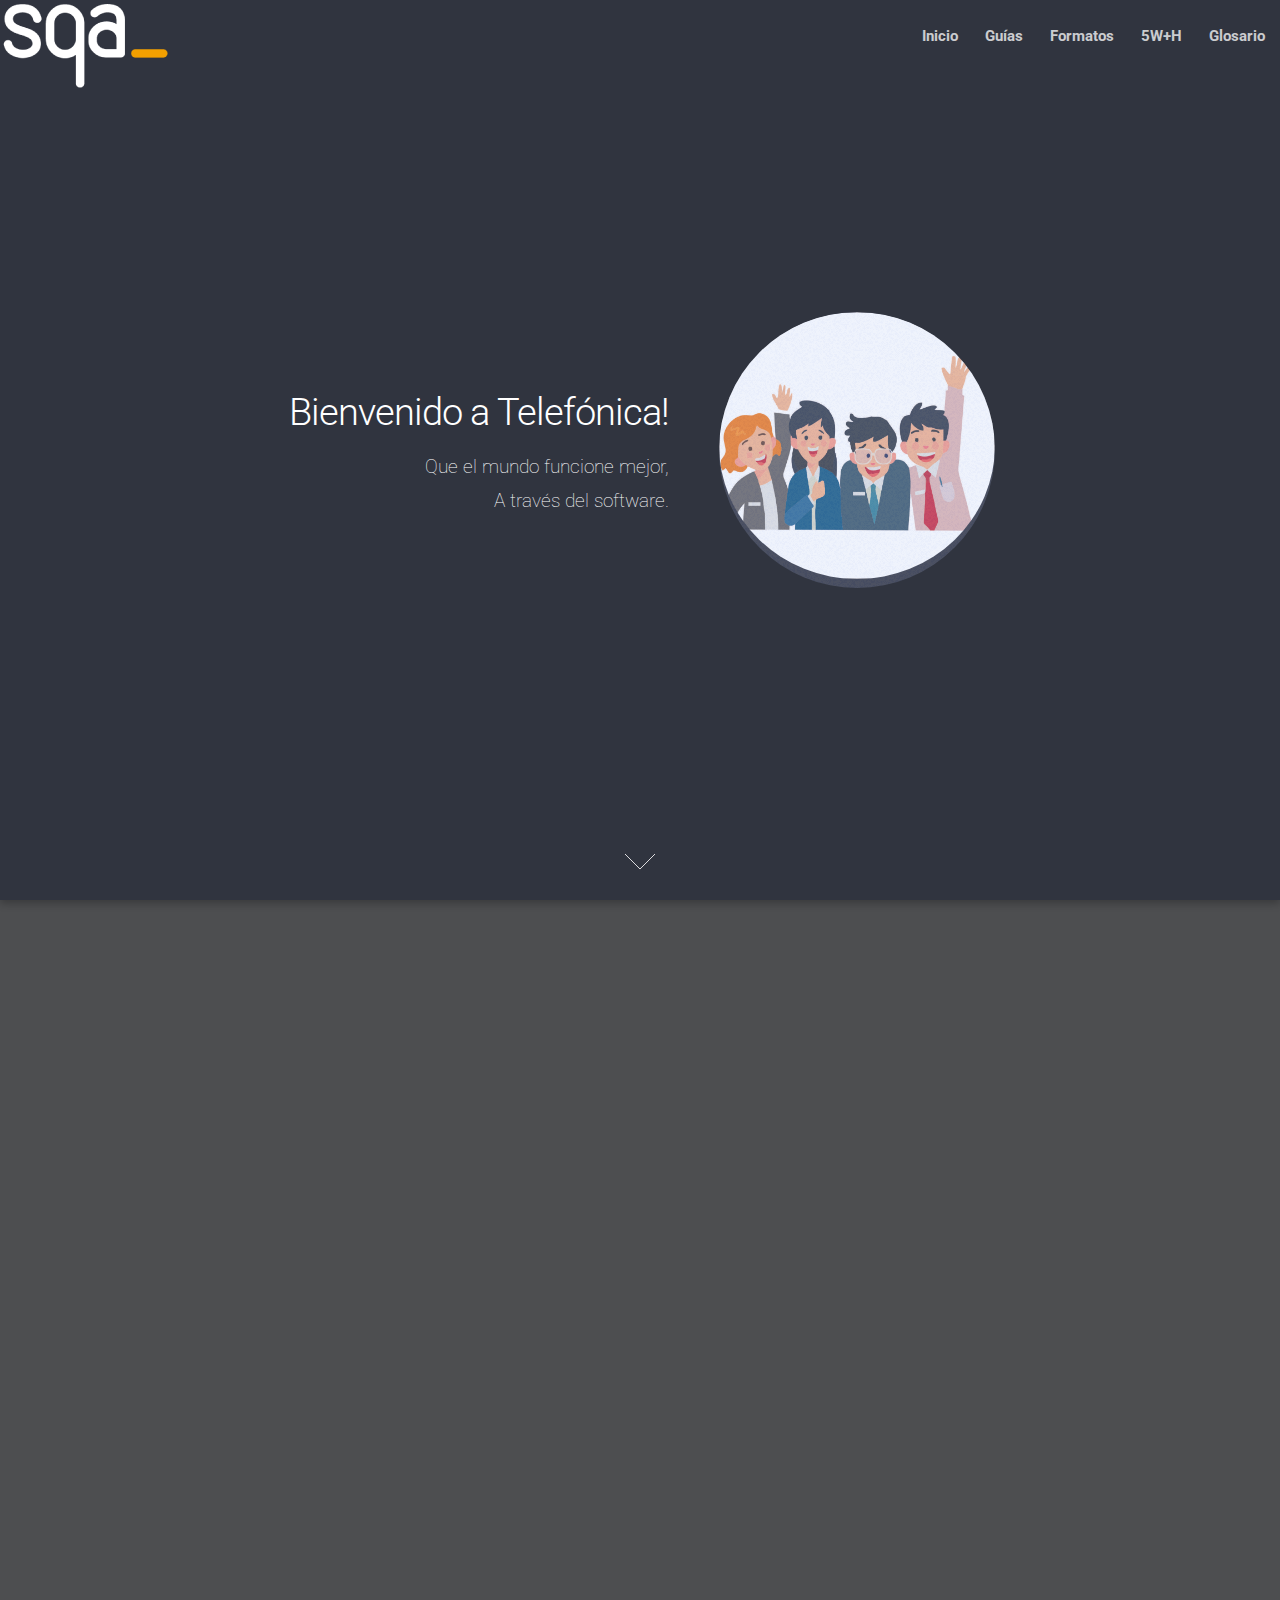
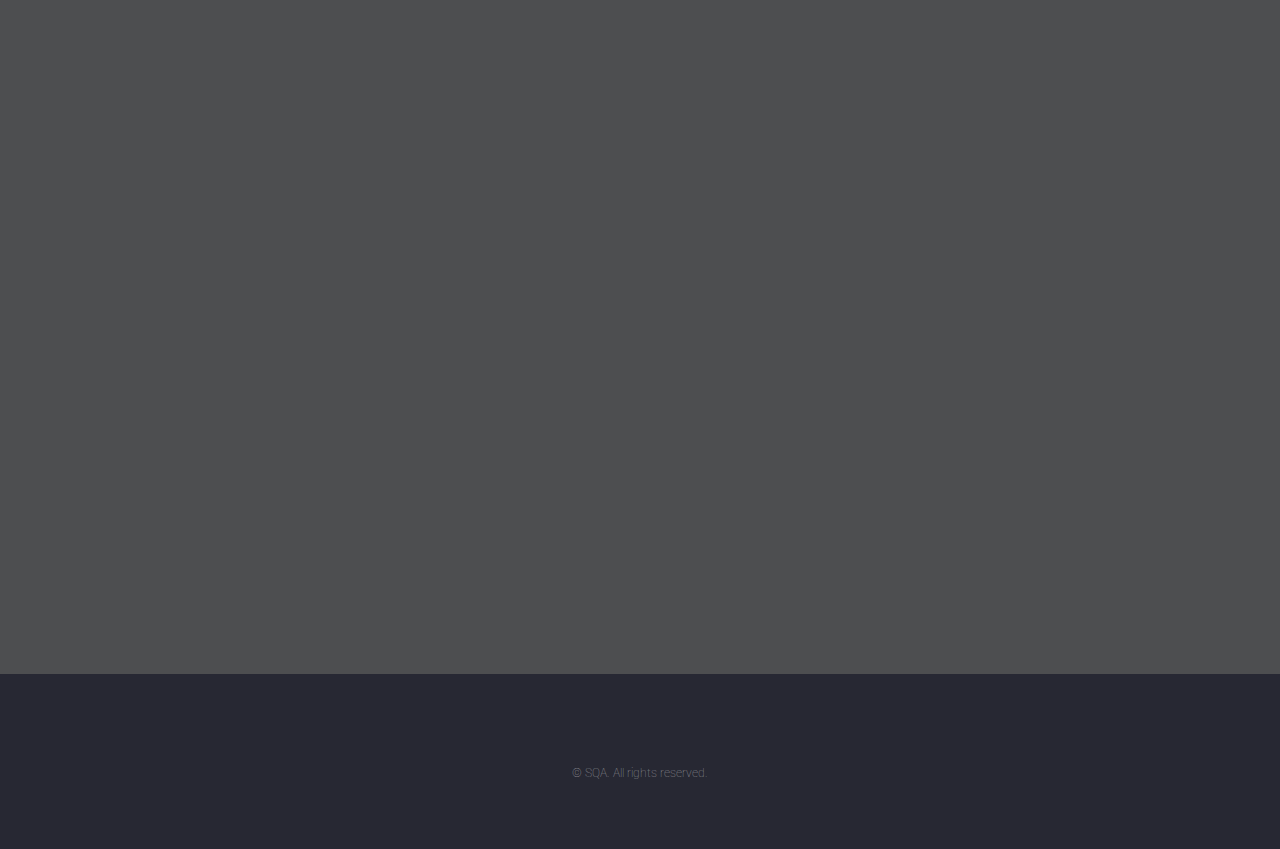
==== index.html @ 00fb49e5 "modulo repositorio y 5w terminados falta implementar la descarga" ====
<!DOCTYPE HTML>
<!--
	Landed by HTML5 UP
	html5up.net | @ajlkn
	Free for personal and commercial use under the CCA 3.0 license (html5up.net/license)
-->
<html>
	<head>
		<title>Landed by HTML5 UP</title>
		<meta charset="utf-8" />
		<meta name="viewport" content="width=device-width, initial-scale=1, user-scalable=no" />
		<link rel="stylesheet" href="https://stackpath.bootstrapcdn.com/bootstrap/4.1.3/css/bootstrap.min.css" integrity="sha384-MCw98/SFnGE8fJT3GXwEOngsV7Zt27NXFoaoApmYm81iuXoPkFOJwJ8ERdknLPMO" crossorigin="anonymous">
		<link rel="stylesheet" href="assets/css/main.css" />
		<noscript><link rel="stylesheet" href="assets/css/noscript.css" /></noscript>
	</head>
	<body class="is-preload landing">
		<div id="page-wrapper">

			<!-- Header -->
				<header id="header">
					<img class="sqaLogo"  src="images/sqaLogo.png" href="index.html"> 
					<nav id="nav">
						<ul>
							<li><a href="index.html">Inicio</a></li>
							<li>
								<a href="#">Guías</a>
								<ul>
									<li><a href="CP.html">Casos de prueba</a></li>
									<li><a href="PAP.html">PAP</a></li>
									<li><a href="repositorio.html">Repositorio</a></li>
									<li><a href="QM-RQM.html">QM Y RQM</a></li>

								</ul>
							</li>
							<li><a href="formatos.html">Formatos</a></li>
							<li><a href="5w+h.php">5W+H</a></li>
							<li><a href="glosario.html">Glosario</a></li>
						</ul>
					</nav>
				</header>

			<!-- Banner -->
				<section id="banner">
					<div class="content">
						<header>
							<h2 class="Bnd font-weight-bold">Bienvenido a Telefónica!</h2>
							<p>Que el mundo funcione mejor,<br />
								A través del software. <br /> 
								
						</header>
						<span class="image"><img src="images/bienvenido.jpg" alt="" /></span>
					</div>
					<a href="#one" class="goto-next scrolly">Next</a>
				</section>


			<!-- Four -->
				<section id="one" class="wrapper style1 special fade-up">
					<div class="container">
						<header class="major">
							<h2 class="Nu-equ font-weight-bold">Nuestro equipo</h2>
							<p class="p-desc">A continuación conoceras las personas que te acompañaran en telefónica</p>
						</header>
						<div class="box alt">
							<div class="row gtr-uniform">
								<section class="col-12 col-6-medium col-12-xsmall">
									<span class="icon solid alt major fa-user-alt"></span>
									<h3>Anny Lisseth Durán Rojas</h3>
									<p>Lider Jefatura de Pruebas y Automatización.</p>
								</section>
								<section class="col-6 col-6-medium col-12-xsmall">
									<span class="icon solid alt major fa-user-alt"></span>
									<h3>Jose Javier Rodriguez Santos</h3>
									<p>Gerente de servicios SQA para Telefónica.</p>
								</section>
								<section class="col-4 col-6-medium col-12-xsmall">
									<span class="icon solid alt major fa-user-alt"></span>
									<h3>Adela del Pilar Moreno Avelino</h3>
									<p>Team Leader SQA.</p>
								</section>
								
								<section class="col-12 col-6-medium col-12-xsmall">
								<header class="major">
									<h2 class="Pro-cal font-weight-bold">Profesionales de Calidad</h2>
									
								</header>
								</section>
								
								<section class="col-4 col-6-medium col-12-xsmall">
									<span class="icon solid alt major fa-user-alt"></span>
									<h3>Diana Marcela castañeda</h3>
								</section>
								<section class="col-4 col-6-medium col-12-xsmall">
									<span class="icon solid alt major fa-user-alt"></span>
									<h3>Karen Alcira Cruz</h3>
								</section>
								<section class="col-4 col-6-medium col-12-xsmall">
									<span class="icon solid alt major fa-user-alt"></span>
									<h3>Linda Julieth Montoya</h3>
								</section>
								<section class="col-12 col-6-medium col-12-xsmall">
									<span class="icon solid alt major fa-user-alt"></span>
									<h3>Ray Viloria</h3>
								</section>
							</div>
						</div>
					</div>
					</section>
						<footer id="footer" class="major">
							<ul class="copyright">
								<li>&copy; SQA. All rights reserved.</li>
							</ul>
						</footer>
					
				
	</div>
        <!-- boostrap -->
		<script src="https://code.jquery.com/jquery-3.3.1.slim.min.js" integrity="sha384-q8i/X+965DzO0rT7abK41JStQIAqVgRVzpbzo5smXKp4YfRvH+8abtTE1Pi6jizo" crossorigin="anonymous"></script>
		<script src="https://cdnjs.cloudflare.com/ajax/libs/popper.js/1.14.3/umd/popper.min.js" integrity="sha384-ZMP7rVo3mIykV+2+9J3UJ46jBk0WLaUAdn689aCwoqbBJiSnjAK/l8WvCWPIPm49" crossorigin="anonymous"></script>
		<script src="https://stackpath.bootstrapcdn.com/bootstrap/4.1.3/js/bootstrap.min.js" integrity="sha384-ChfqqxuZUCnJSK3+MXmPNIyE6ZbWh2IMqE241rYiqJxyMiZ6OW/JmZQ5stwEULTy" crossorigin="anonymous"></script>
		<!-- Scripts -->
			<script src="assets/js/jquery.min.js"></script>
			<script src="assets/js/jquery.scrolly.min.js"></script>
			<script src="assets/js/jquery.dropotron.min.js"></script>
			<script src="assets/js/jquery.scrollex.min.js"></script>
			<script src="assets/js/browser.min.js"></script>
			<script src="assets/js/breakpoints.min.js"></script>
			<script src="assets/js/util.js"></script>
			<script src="assets/js/main.js"></script>

	</body>
</html>
---- assets/css/main.css ----
@import url("fontawesome-all.min.css");
@import url("https://fonts.googleapis.com/css?family=Roboto:100,300,100italic,300italic");

/*
	Landed by HTML5 UP
	html5up.net | @ajlkn
	Free for personal and commercial use under the CCA 3.0 license (html5up.net/license)
*/
	#R-C5 {
		width: 550PX;
		height: 380px;
		margin-left: 100px;
	}
	#R-C4 {
		width: 550PX;
		height: 350px;
		margin-left: 100px;
	}
	#R-C3 {
		width: 550PX;
		height: 300px;
		margin-left: 100px;
	}
	#R-C2 {
		width: 550PX;
		height: 350px;
		margin-left: 100px;
	}	
	#R-C1 {
		width: 550PX;
		height: 410px;
		margin-left: 100px;
	}

	#glo {
		line-height: 2em;
		margin: 40px 100px;
	}

	#cont4 {
		margin: 40px 100px;
		padding: 20px;
		width: 80%;
		height: 400px;
		margin-top: 350px;
		
	}

	#cont3 {
		margin: 40px 100px;
		padding: 20px;
		width: 80%;
		height: 400px;
		margin-top: 150px;
		
	}	
	#table {
		
		width: 80%;
		height: 350px;
		margin-left: 150px;
	
	}

	#img-cont2 {
		width: 550px;
		height: 350px;
		margin-left: 150px;
		margin-top: 10px;
	}

	#cont2 {
		margin: 40px 100px;
		padding: 20px;
		width: 50%;
		height: 400px;
		
	}

	#img-wh{
		width: 350px;
		height: 350px;
		margin-top: -400px;
		margin-left: 600px;
	}

	#cont1 {
		margin: 40px 100px;
		padding: 20px;
		width: 50%;
		height: 400px;
		margin-top: 150px;
	}
/*Logo*/

	.img-sqaLogo{
		position: relative;
		left: 100px;
	}



    .div-row {
		text-align: center;
	}


html, body, div, span, applet, object,
iframe, h1, h2, h3, h4, h5, h6, p, blockquote,
pre, a, abbr, acronym, address, big, cite,
code, del, dfn, em, img, ins, kbd, q, s, samp,
small, strike, strong, sub, sup, tt, var, b,
u, i, center, dl, dt, dd, ol, ul, li, fieldset,
form, label, legend, table, caption, tbody,
tfoot, thead, tr, th, td, article, aside,
canvas, details, embed, figure, figcaption,
footer, header, hgroup, menu, nav, output, ruby,
section, summary, time, mark, audio, video {
	margin: 0;
	padding: 0;
	border: 0;
	font-size: 100%;
	font: inherit;
	vertical-align: baseline;}

article, aside, details, figcaption, figure,
footer, header, hgroup, menu, nav, section {
	display: block;}

body {
	line-height: 1;
}

ol, ul {
	list-style: none;
}

blockquote, q {
	quotes: none;
}

	blockquote:before, blockquote:after, q:before, q:after {
		content: '';
		content: none;
	}

table {
	border-collapse: collapse;
	border-spacing: 0;
}

body {
	-webkit-text-size-adjust: none;
}

mark {
	background-color: transparent;
	color: inherit;
}

input::-moz-focus-inner {
	border: 0;
	padding: 0;
}

input, select, textarea {
	-moz-appearance: none;
	-webkit-appearance: none;
	-ms-appearance: none;
	appearance: none;
}

/* Basic */

	html {
		box-sizing: border-box;
	}

	*, *:before, *:after {
		box-sizing: inherit;
	}

	html, body {
		background: #4d4e50;
	}

	body.is-preload *, body.is-preload *:before, body.is-preload *:after {
		-moz-animation: none !important;
		-webkit-animation: none !important;
		-ms-animation: none !important;
		animation: none !important;
		-moz-transition: none !important;
		-webkit-transition: none !important;
		-ms-transition: none !important;
		transition: none !important;
	}

	body, input, select, textarea {
		color: rgba(255, 255, 255, 0.75);
		font-family: "Roboto", Helvetica, sans-serif;
		font-size: 15pt;
		font-weight: 100;
		line-height: 1.75em;
	}

	a {
		-moz-transition: border-color 0.2s ease-in-out, color 0.2s ease-in-out;
		-webkit-transition: border-color 0.2s ease-in-out, color 0.2s ease-in-out;
		-ms-transition: border-color 0.2s ease-in-out, color 0.2s ease-in-out;
		transition: border-color 0.2s ease-in-out, color 0.2s ease-in-out;
		border-bottom: dotted 1px;
		color: #ffffff;
		text-decoration: none;
	}

		a:hover {
			color: #ffffff !important;
			border-bottom-color: transparent;
		}

	strong, b {
		color: #ffffff;
		font-weight: 300;
	}

	em, i {
		font-style: italic;
	}

	p {
		margin: 0 0 2em 0;
	}

	h1, h2, h3, h4, h5, h6 {
		color: #ffffff;
		font-weight: 300;
		line-height: 1em;
		margin: 0 0 1em 0;
	}

		h1 a, h2 a, h3 a, h4 a, h5 a, h6 a {
			color: inherit;
			border: 0;
		}

	h2 {
		font-size: 2em;
		line-height: 1.5em;
		letter-spacing: -0.025em;
	}

	h3 {
		font-size: 1.35em;
		line-height: 1.5em;
	}

	h4 {
		font-size: 1.1em;
		line-height: 1.5em;
	}

	h5 {
		font-size: 0.9em;
		line-height: 1.5em;
	}

	h6 {
		font-size: 0.7em;
		line-height: 1.5em;
	}

	sub {
		font-size: 0.8em;
		position: relative;
		top: 0.5em;
	}

	sup {
		font-size: 0.8em;
		position: relative;
		top: -0.5em;
	}

	hr {
		border: 0;
		border-bottom: solid 1px rgba(255, 255, 255, 0.3);
		margin: 3em 0;
	}

		hr.major {
			margin: 4em 0;
		}

	blockquote {
		border-left: solid 4px rgba(255, 255, 255, 0.3);
		font-style: italic;
		margin: 0 0 2rem 0;
		padding: 0.5em 0 0.5em 2em;
	}

	code {
		background: rgba(255, 255, 255, 0.075);
		border-radius: 4px;
		font-family: "Courier New", monospace;
		font-size: 0.9em;
		margin: 0 0.25em;
		padding: 0.25em 0.65em;
	}

	pre {
		-webkit-overflow-scrolling: touch;
		font-family: "Courier New", monospace;
		font-size: 0.9em;
		margin: 0 0 2em 0;
	}

		pre code {
			display: block;
			line-height: 1.75em;
			padding: 1em 1.5em;
			overflow-x: auto;
		}

	.align-left {
		text-align: left;
	}

	.align-center {
		text-align: center;
	}

	.align-right {
		text-align: right;
	}

/* Loader */

	@-moz-keyframes spinner-show {
		0% {
			opacity: 0;
		}

		100% {
			opacity: 1;
		}
	}

	@-webkit-keyframes spinner-show {
		0% {
			opacity: 0;
		}

		100% {
			opacity: 1;
		}
	}

	@-ms-keyframes spinner-show {
		0% {
			opacity: 0;
		}

		100% {
			opacity: 1;
		}
	}

	@keyframes spinner-show {
		0% {
			opacity: 0;
		}

		100% {
			opacity: 1;
		}
	}

	@-moz-keyframes spinner-hide {
		0% {
			color: rgba(255, 255, 255, 0.15);
			z-index: 100001;
			-moz-transform: scale(1) rotate(0deg);
			-webkit-transform: scale(1) rotate(0deg);
			-ms-transform: scale(1) rotate(0deg);
			transform: scale(1) rotate(0deg);
		}

		99% {
			color: #1c1d26;
			z-index: 100001;
			-moz-transform: scale(0.5) rotate(360deg);
			-webkit-transform: scale(0.5) rotate(360deg);
			-ms-transform: scale(0.5) rotate(360deg);
			transform: scale(0.5) rotate(360deg);
		}

		100% {
			color: #1c1d26;
			z-index: -1;
			-moz-transform: scale(0.5) rotate(360deg);
			-webkit-transform: scale(0.5) rotate(360deg);
			-ms-transform: scale(0.5) rotate(360deg);
			transform: scale(0.5) rotate(360deg);
		}
	}

	@-webkit-keyframes spinner-hide {
		0% {
			color: rgba(255, 255, 255, 0.15);
			z-index: 100001;
			-moz-transform: scale(1) rotate(0deg);
			-webkit-transform: scale(1) rotate(0deg);
			-ms-transform: scale(1) rotate(0deg);
			transform: scale(1) rotate(0deg);
		}

		99% {
			color: #1c1d26;
			z-index: 100001;
			-moz-transform: scale(0.5) rotate(360deg);
			-webkit-transform: scale(0.5) rotate(360deg);
			-ms-transform: scale(0.5) rotate(360deg);
			transform: scale(0.5) rotate(360deg);
		}

		100% {
			color: #1c1d26;
			z-index: -1;
			-moz-transform: scale(0.5) rotate(360deg);
			-webkit-transform: scale(0.5) rotate(360deg);
			-ms-transform: scale(0.5) rotate(360deg);
			transform: scale(0.5) rotate(360deg);
		}
	}

	@-ms-keyframes spinner-hide {
		0% {
			color: rgba(255, 255, 255, 0.15);
			z-index: 100001;
			-moz-transform: scale(1) rotate(0deg);
			-webkit-transform: scale(1) rotate(0deg);
			-ms-transform: scale(1) rotate(0deg);
			transform: scale(1) rotate(0deg);
		}

		99% {
			color: #1c1d26;
			z-index: 100001;
			-moz-transform: scale(0.5) rotate(360deg);
			-webkit-transform: scale(0.5) rotate(360deg);
			-ms-transform: scale(0.5) rotate(360deg);
			transform: scale(0.5) rotate(360deg);
		}

		100% {
			color: #1c1d26;
			z-index: -1;
			-moz-transform: scale(0.5) rotate(360deg);
			-webkit-transform: scale(0.5) rotate(360deg);
			-ms-transform: scale(0.5) rotate(360deg);
			transform: scale(0.5) rotate(360deg);
		}
	}

	@keyframes spinner-hide {
		0% {
			color: rgba(255, 255, 255, 0.15);
			z-index: 100001;
			-moz-transform: scale(1) rotate(0deg);
			-webkit-transform: scale(1) rotate(0deg);
			-ms-transform: scale(1) rotate(0deg);
			transform: scale(1) rotate(0deg);
		}

		99% {
			color: #1c1d26;
			z-index: 100001;
			-moz-transform: scale(0.5) rotate(360deg);
			-webkit-transform: scale(0.5) rotate(360deg);
			-ms-transform: scale(0.5) rotate(360deg);
			transform: scale(0.5) rotate(360deg);
		}

		100% {
			color: #1c1d26;
			z-index: -1;
			-moz-transform: scale(0.5) rotate(360deg);
			-webkit-transform: scale(0.5) rotate(360deg);
			-ms-transform: scale(0.5) rotate(360deg);
			transform: scale(0.5) rotate(360deg);
		}
	}

	@-moz-keyframes spinner-rotate {
		0% {
			-moz-transform: scale(1) rotate(0deg);
			-webkit-transform: scale(1) rotate(0deg);
			-ms-transform: scale(1) rotate(0deg);
			transform: scale(1) rotate(0deg);
		}

		100% {
			-moz-transform: scale(1) rotate(360deg);
			-webkit-transform: scale(1) rotate(360deg);
			-ms-transform: scale(1) rotate(360deg);
			transform: scale(1) rotate(360deg);
		}
	}

	@-webkit-keyframes spinner-rotate {
		0% {
			-moz-transform: scale(1) rotate(0deg);
			-webkit-transform: scale(1) rotate(0deg);
			-ms-transform: scale(1) rotate(0deg);
			transform: scale(1) rotate(0deg);
		}

		100% {
			-moz-transform: scale(1) rotate(360deg);
			-webkit-transform: scale(1) rotate(360deg);
			-ms-transform: scale(1) rotate(360deg);
			transform: scale(1) rotate(360deg);
		}
	}

	@-ms-keyframes spinner-rotate {
		0% {
			-moz-transform: scale(1) rotate(0deg);
			-webkit-transform: scale(1) rotate(0deg);
			-ms-transform: scale(1) rotate(0deg);
			transform: scale(1) rotate(0deg);
		}

		100% {
			-moz-transform: scale(1) rotate(360deg);
			-webkit-transform: scale(1) rotate(360deg);
			-ms-transform: scale(1) rotate(360deg);
			transform: scale(1) rotate(360deg);
		}
	}

	@keyframes spinner-rotate {
		0% {
			-moz-transform: scale(1) rotate(0deg);
			-webkit-transform: scale(1) rotate(0deg);
			-ms-transform: scale(1) rotate(0deg);
			transform: scale(1) rotate(0deg);
		}

		100% {
			-moz-transform: scale(1) rotate(360deg);
			-webkit-transform: scale(1) rotate(360deg);
			-ms-transform: scale(1) rotate(360deg);
			transform: scale(1) rotate(360deg);
		}
	}

	@-moz-keyframes overlay-hide {
		0% {
			opacity: 1;
			z-index: 100000;
		}

		15% {
			opacity: 1;
			z-index: 100000;
		}

		99% {
			opacity: 0;
			z-index: 100000;
		}

		100% {
			opacity: 0;
			z-index: -1;
		}
	}

	@-webkit-keyframes overlay-hide {
		0% {
			opacity: 1;
			z-index: 100000;
		}

		15% {
			opacity: 1;
			z-index: 100000;
		}

		99% {
			opacity: 0;
			z-index: 100000;
		}

		100% {
			opacity: 0;
			z-index: -1;
		}
	}

	@-ms-keyframes overlay-hide {
		0% {
			opacity: 1;
			z-index: 100000;
		}

		15% {
			opacity: 1;
			z-index: 100000;
		}

		99% {
			opacity: 0;
			z-index: 100000;
		}

		100% {
			opacity: 0;
			z-index: -1;
		}
	}

	@keyframes overlay-hide {
		0% {
			opacity: 1;
			z-index: 100000;
		}

		15% {
			opacity: 1;
			z-index: 100000;
		}

		99% {
			opacity: 0;
			z-index: 100000;
		}

		100% {
			opacity: 0;
			z-index: -1;
		}
	}

	body.landing {
		text-decoration: none;
	}

		body.landing:before {
			-moz-osx-font-smoothing: grayscale;
			-webkit-font-smoothing: antialiased;
			display: inline-block;
			font-style: normal;
			font-variant: normal;
			text-rendering: auto;
			line-height: 1;
			text-transform: none !important;
			font-family: 'Font Awesome 5 Free';
			font-weight: 900;
		}

		body.landing:before {
			-moz-animation: spinner-show 1.5s 1 0.25s ease forwards, spinner-hide 0.25s ease-in-out forwards !important;
			-webkit-animation: spinner-show 1.5s 1 0.25s ease forwards, spinner-hide 0.25s ease-in-out forwards !important;
			-ms-animation: spinner-show 1.5s 1 0.25s ease forwards, spinner-hide 0.25s ease-in-out forwards !important;
			animation: spinner-show 1.5s 1 0.25s ease forwards, spinner-hide 0.25s ease-in-out forwards !important;
			-moz-transform-origin: 50% 50%;
			-webkit-transform-origin: 50% 50%;
			-ms-transform-origin: 50% 50%;
			transform-origin: 50% 50%;
			color: rgba(255, 255, 255, 0.15);
			content: '\f1ce';
			cursor: default;
			display: block;
			font-size: 2em;
			height: 2em;
			left: 50%;
			line-height: 2em;
			margin: -1em 0 0 -1em;
			opacity: 0;
			position: fixed;
			text-align: center;
			top: 50%;
			width: 2em;
			z-index: -1;
		}

		body.landing:after {
			-moz-animation: overlay-hide 1.5s ease-in forwards !important;
			-webkit-animation: overlay-hide 1.5s ease-in forwards !important;
			-ms-animation: overlay-hide 1.5s ease-in forwards !important;
			animation: overlay-hide 1.5s ease-in forwards !important;
			background: #1c1d26;
			content: '';
			display: block;
			height: 100%;
			left: 0;
			opacity: 0;
			position: fixed;
			top: 0;
			width: 100%;
			z-index: -1;
		}

		body.landing.is-preload:before {
			-moz-animation: spinner-show 1.5s 1 0.25s ease forwards, spinner-rotate 0.75s infinite linear !important;
			-webkit-animation: spinner-show 1.5s 1 0.25s ease forwards, spinner-rotate 0.75s infinite linear !important;
			-ms-animation: spinner-show 1.5s 1 0.25s ease forwards, spinner-rotate 0.75s infinite linear !important;
			animation: spinner-show 1.5s 1 0.25s ease forwards, spinner-rotate 0.75s infinite linear !important;
			z-index: 100001;
		}

		body.landing.is-preload:after {
			-moz-animation: none !important;
			-webkit-animation: none !important;
			-ms-animation: none !important;
			animation: none !important;
			opacity: 1;
			z-index: 100000;
		}

	@media (-webkit-min-device-pixel-ratio: 2) {

		body.landing:before {
			line-height: 2.025em;
		}

	}

/* Container */

	.container {
		margin: 0 auto;
		max-width: calc(100% - 4em);
		width: 70em;
	}

		.container.xsmall {
			width: 17.5em;
		}

		.container.small {
			width: 35em;
		}

		.container.medium {
			width: 52.5em;
		}

		.container.large {
			width: 87.5em;
		}

		.container.xlarge {
			width: 105em;
		}

		.container.max {
			width: 100%;
		}

		@media screen and (max-width: 1280px) {

			.container {
				width: 90%;
				max-width: 100%;
			}

		}

		@media screen and (max-width: 980px) {

			.container {
				width: 100% !important;
			}

		}

/* Row */

	.row {
		display: flex;
		flex-wrap: wrap;
		box-sizing: border-box;
		align-items: stretch;
	}

		.row > * {
			box-sizing: border-box;
		}

		.row.gtr-uniform > * > :last-child {
			margin-bottom: 0;
		}

		.row.aln-left {
			justify-content: flex-start;
		}

		.row.aln-center {
			justify-content: center;
		}

		.row.aln-right {
			justify-content: flex-end;
		}

		.row.aln-top {
			align-items: flex-start;
		}

		.row.aln-middle {
			align-items: center;
		}

		.row.aln-bottom {
			align-items: flex-end;
		}

		.row > .imp {
			order: -1;
		}

		.row > .col-1 {
			width: 8.33333%;
		}

		.row > .off-1 {
			margin-left: 8.33333%;
		}

		.row > .col-2 {
			width: 16.66667%;
		}

		.row > .off-2 {
			margin-left: 16.66667%;
		}

		.row > .col-3 {
			width: 25%;
		}

		.row > .off-3 {
			margin-left: 25%;
		}

		.row > .col-4 {
			width: 33.33333%;
		}

		.row > .off-4 {
			margin-left: 33.33333%;
		}

		.row > .col-5 {
			width: 41.66667%;
		}

		.row > .off-5 {
			margin-left: 41.66667%;
		}

		.row > .col-6 {
			width: 50%;
		}

		.row > .off-6 {
			margin-left: 50%;
		}

		.row > .col-7 {
			width: 58.33333%;
		}

		.row > .off-7 {
			margin-left: 58.33333%;
		}

		.row > .col-8 {
			width: 66.66667%;
		}

		.row > .off-8 {
			margin-left: 66.66667%;
		}

		.row > .col-9 {
			width: 75%;
		}

		.row > .off-9 {
			margin-left: 75%;
		}

		.row > .col-10 {
			width: 83.33333%;
		}

		.row > .off-10 {
			margin-left: 83.33333%;
		}

		.row > .col-11 {
			width: 91.66667%;
		}

		.row > .off-11 {
			margin-left: 91.66667%;
		}

		.row > .col-12 {
			width: 100%;
		}

		.row > .off-12 {
			margin-left: 100%;
		}

		.row.gtr-0 {
			margin-top: 0;
			margin-left: 0em;
		}

			.row.gtr-0 > * {
				padding: 0 0 0 0em;
			}

			.row.gtr-0.gtr-uniform {
				margin-top: 0em;
			}

				.row.gtr-0.gtr-uniform > * {
					padding-top: 0em;
				}

		.row.gtr-25 {
			margin-top: 0;
			margin-left: -0.625em;
		}

			.row.gtr-25 > * {
				padding: 0 0 0 0.625em;
			}

			.row.gtr-25.gtr-uniform {
				margin-top: -0.625em;
			}

				.row.gtr-25.gtr-uniform > * {
					padding-top: 0.625em;
				}

		.row.gtr-50 {
			margin-top: 0;
			margin-left: -1.25em;
		}

			.row.gtr-50 > * {
				padding: 0 0 0 1.25em;
			}

			.row.gtr-50.gtr-uniform {
				margin-top: -1.25em;
			}

				.row.gtr-50.gtr-uniform > * {
					padding-top: 1.25em;
				}

		.row {
			margin-top: 0;
			margin-left: -2.5em;
		}

			.row > * {
				padding: 0 0 0 2.5em;
			}

			.row.gtr-uniform {
				margin-top: -2.5em;
			}

				.row.gtr-uniform > * {
					padding-top: 2.5em;
				}

		.row.gtr-150 {
			margin-top: 0;
			margin-left: -3.75em;
		}

			.row.gtr-150 > * {
				padding: 0 0 0 3.75em;
			}

			.row.gtr-150.gtr-uniform {
				margin-top: -3.75em;
			}

				.row.gtr-150.gtr-uniform > * {
					padding-top: 3.75em;
				}

		.row.gtr-200 {
			margin-top: 0;
			margin-left: -5em;
		}

			.row.gtr-200 > * {
				padding: 0 0 0 5em;
			}

			.row.gtr-200.gtr-uniform {
				margin-top: -5em;
			}

				.row.gtr-200.gtr-uniform > * {
					padding-top: 5em;
				}

		@media screen and (max-width: 1680px) {

			.row {
				display: flex;
				flex-wrap: wrap;
				box-sizing: border-box;
				align-items: stretch;
			}

				.row > * {
					box-sizing: border-box;
				}

				.row.gtr-uniform > * > :last-child {
					margin-bottom: 0;
				}

				.row.aln-left {
					justify-content: flex-start;
				}

				.row.aln-center {
					justify-content: center;
				}

				.row.aln-right {
					justify-content: flex-end;
				}

				.row.aln-top {
					align-items: flex-start;
				}

				.row.aln-middle {
					align-items: center;
				}

				.row.aln-bottom {
					align-items: flex-end;
				}

				.row > .imp-xlarge {
					order: -1;
				}

				.row > .col-1-xlarge {
					width: 8.33333%;
				}

				.row > .off-1-xlarge {
					margin-left: 8.33333%;
				}

				.row > .col-2-xlarge {
					width: 16.66667%;
				}

				.row > .off-2-xlarge {
					margin-left: 16.66667%;
				}

				.row > .col-3-xlarge {
					width: 25%;
				}

				.row > .off-3-xlarge {
					margin-left: 25%;
				}

				.row > .col-4-xlarge {
					width: 33.33333%;
				}

				.row > .off-4-xlarge {
					margin-left: 33.33333%;
				}

				.row > .col-5-xlarge {
					width: 41.66667%;
				}

				.row > .off-5-xlarge {
					margin-left: 41.66667%;
				}

				.row > .col-6-xlarge {
					width: 50%;
				}

				.row > .off-6-xlarge {
					margin-left: 50%;
				}

				.row > .col-7-xlarge {
					width: 58.33333%;
				}

				.row > .off-7-xlarge {
					margin-left: 58.33333%;
				}

				.row > .col-8-xlarge {
					width: 66.66667%;
				}

				.row > .off-8-xlarge {
					margin-left: 66.66667%;
				}

				.row > .col-9-xlarge {
					width: 75%;
				}

				.row > .off-9-xlarge {
					margin-left: 75%;
				}

				.row > .col-10-xlarge {
					width: 83.33333%;
				}

				.row > .off-10-xlarge {
					margin-left: 83.33333%;
				}

				.row > .col-11-xlarge {
					width: 91.66667%;
				}

				.row > .off-11-xlarge {
					margin-left: 91.66667%;
				}

				.row > .col-12-xlarge {
					width: 100%;
				}

				.row > .off-12-xlarge {
					margin-left: 100%;
				}

				.row.gtr-0 {
					margin-top: 0;
					margin-left: 0em;
				}

					.row.gtr-0 > * {
						padding: 0 0 0 0em;
					}

					.row.gtr-0.gtr-uniform {
						margin-top: 0em;
					}

						.row.gtr-0.gtr-uniform > * {
							padding-top: 0em;
						}

				.row.gtr-25 {
					margin-top: 0;
					margin-left: -0.625em;
				}

					.row.gtr-25 > * {
						padding: 0 0 0 0.625em;
					}

					.row.gtr-25.gtr-uniform {
						margin-top: -0.625em;
					}

						.row.gtr-25.gtr-uniform > * {
							padding-top: 0.625em;
						}

				.row.gtr-50 {
					margin-top: 0;
					margin-left: -1.25em;
				}

					.row.gtr-50 > * {
						padding: 0 0 0 1.25em;
					}

					.row.gtr-50.gtr-uniform {
						margin-top: -1.25em;
					}

						.row.gtr-50.gtr-uniform > * {
							padding-top: 1.25em;
						}

				.row {
					margin-top: 0;
					margin-left: -2.5em;
				}

					.row > * {
						padding: 0 0 0 2.5em;
					}

					.row.gtr-uniform {
						margin-top: -2.5em;
					}

						.row.gtr-uniform > * {
							padding-top: 2.5em;
						}

				.row.gtr-150 {
					margin-top: 0;
					margin-left: -3.75em;
				}

					.row.gtr-150 > * {
						padding: 0 0 0 3.75em;
					}

					.row.gtr-150.gtr-uniform {
						margin-top: -3.75em;
					}

						.row.gtr-150.gtr-uniform > * {
							padding-top: 3.75em;
						}

				.row.gtr-200 {
					margin-top: 0;
					margin-left: -5em;
				}

					.row.gtr-200 > * {
						padding: 0 0 0 5em;
					}

					.row.gtr-200.gtr-uniform {
						margin-top: -5em;
					}

						.row.gtr-200.gtr-uniform > * {
							padding-top: 5em;
						}

		}

		@media screen and (max-width: 1280px) {

			.row {
				display: flex;
				flex-wrap: wrap;
				box-sizing: border-box;
				align-items: stretch;
			}

				.row > * {
					box-sizing: border-box;
				}

				.row.gtr-uniform > * > :last-child {
					margin-bottom: 0;
				}

				.row.aln-left {
					justify-content: flex-start;
				}

				.row.aln-center {
					justify-content: center;
				}

				.row.aln-right {
					justify-content: flex-end;
				}

				.row.aln-top {
					align-items: flex-start;
				}

				.row.aln-middle {
					align-items: center;
				}

				.row.aln-bottom {
					align-items: flex-end;
				}

				.row > .imp-large {
					order: -1;
				}

				.row > .col-1-large {
					width: 8.33333%;
				}

				.row > .off-1-large {
					margin-left: 8.33333%;
				}

				.row > .col-2-large {
					width: 16.66667%;
				}

				.row > .off-2-large {
					margin-left: 16.66667%;
				}

				.row > .col-3-large {
					width: 25%;
				}

				.row > .off-3-large {
					margin-left: 25%;
				}

				.row > .col-4-large {
					width: 33.33333%;
				}

				.row > .off-4-large {
					margin-left: 33.33333%;
				}

				.row > .col-5-large {
					width: 41.66667%;
				}

				.row > .off-5-large {
					margin-left: 41.66667%;
				}

				.row > .col-6-large {
					width: 50%;
				}

				.row > .off-6-large {
					margin-left: 50%;
				}

				.row > .col-7-large {
					width: 58.33333%;
				}

				.row > .off-7-large {
					margin-left: 58.33333%;
				}

				.row > .col-8-large {
					width: 66.66667%;
				}

				.row > .off-8-large {
					margin-left: 66.66667%;
				}

				.row > .col-9-large {
					width: 75%;
				}

				.row > .off-9-large {
					margin-left: 75%;
				}

				.row > .col-10-large {
					width: 83.33333%;
				}

				.row > .off-10-large {
					margin-left: 83.33333%;
				}

				.row > .col-11-large {
					width: 91.66667%;
				}

				.row > .off-11-large {
					margin-left: 91.66667%;
				}

				.row > .col-12-large {
					width: 100%;
				}

				.row > .off-12-large {
					margin-left: 100%;
				}

				.row.gtr-0 {
					margin-top: 0;
					margin-left: 0em;
				}

					.row.gtr-0 > * {
						padding: 0 0 0 0em;
					}

					.row.gtr-0.gtr-uniform {
						margin-top: 0em;
					}

						.row.gtr-0.gtr-uniform > * {
							padding-top: 0em;
						}

				.row.gtr-25 {
					margin-top: 0;
					margin-left: -0.625em;
				}

					.row.gtr-25 > * {
						padding: 0 0 0 0.625em;
					}

					.row.gtr-25.gtr-uniform {
						margin-top: -0.625em;
					}

						.row.gtr-25.gtr-uniform > * {
							padding-top: 0.625em;
						}

				.row.gtr-50 {
					margin-top: 0;
					margin-left: -1.25em;
				}

					.row.gtr-50 > * {
						padding: 0 0 0 1.25em;
					}

					.row.gtr-50.gtr-uniform {
						margin-top: -1.25em;
					}

						.row.gtr-50.gtr-uniform > * {
							padding-top: 1.25em;
						}

				.row {
					margin-top: 0;
					margin-left: -2.5em;
				}

					.row > * {
						padding: 0 0 0 2.5em;
					}

					.row.gtr-uniform {
						margin-top: -2.5em;
					}

						.row.gtr-uniform > * {
							padding-top: 2.5em;
						}

				.row.gtr-150 {
					margin-top: 0;
					margin-left: -3.75em;
				}

					.row.gtr-150 > * {
						padding: 0 0 0 3.75em;
					}

					.row.gtr-150.gtr-uniform {
						margin-top: -3.75em;
					}

						.row.gtr-150.gtr-uniform > * {
							padding-top: 3.75em;
						}

				.row.gtr-200 {
					margin-top: 0;
					margin-left: -5em;
				}

					.row.gtr-200 > * {
						padding: 0 0 0 5em;
					}

					.row.gtr-200.gtr-uniform {
						margin-top: -5em;
					}

						.row.gtr-200.gtr-uniform > * {
							padding-top: 5em;
						}

		}

		@media screen and (max-width: 980px) {

			.row {
				display: flex;
				flex-wrap: wrap;
				box-sizing: border-box;
				align-items: stretch;
			}

				.row > * {
					box-sizing: border-box;
				}

				.row.gtr-uniform > * > :last-child {
					margin-bottom: 0;
				}

				.row.aln-left {
					justify-content: flex-start;
				}

				.row.aln-center {
					justify-content: center;
				}

				.row.aln-right {
					justify-content: flex-end;
				}

				.row.aln-top {
					align-items: flex-start;
				}

				.row.aln-middle {
					align-items: center;
				}

				.row.aln-bottom {
					align-items: flex-end;
				}

				.row > .imp-medium {
					order: -1;
				}

				.row > .col-1-medium {
					width: 8.33333%;
				}

				.row > .off-1-medium {
					margin-left: 8.33333%;
				}

				.row > .col-2-medium {
					width: 16.66667%;
				}

				.row > .off-2-medium {
					margin-left: 16.66667%;
				}

				.row > .col-3-medium {
					width: 25%;
				}

				.row > .off-3-medium {
					margin-left: 25%;
				}

				.row > .col-4-medium {
					width: 33.33333%;
				}

				.row > .off-4-medium {
					margin-left: 33.33333%;
				}

				.row > .col-5-medium {
					width: 41.66667%;
				}

				.row > .off-5-medium {
					margin-left: 41.66667%;
				}

				.row > .col-6-medium {
					width: 50%;
				}

				.row > .off-6-medium {
					margin-left: 50%;
				}

				.row > .col-7-medium {
					width: 58.33333%;
				}

				.row > .off-7-medium {
					margin-left: 58.33333%;
				}

				.row > .col-8-medium {
					width: 66.66667%;
				}

				.row > .off-8-medium {
					margin-left: 66.66667%;
				}

				.row > .col-9-medium {
					width: 75%;
				}

				.row > .off-9-medium {
					margin-left: 75%;
				}

				.row > .col-10-medium {
					width: 83.33333%;
				}

				.row > .off-10-medium {
					margin-left: 83.33333%;
				}

				.row > .col-11-medium {
					width: 91.66667%;
				}

				.row > .off-11-medium {
					margin-left: 91.66667%;
				}

				.row > .col-12-medium {
					width: 100%;
				}

				.row > .off-12-medium {
					margin-left: 100%;
				}

				.row.gtr-0 {
					margin-top: 0;
					margin-left: 0em;
				}

					.row.gtr-0 > * {
						padding: 0 0 0 0em;
					}

					.row.gtr-0.gtr-uniform {
						margin-top: 0em;
					}

						.row.gtr-0.gtr-uniform > * {
							padding-top: 0em;
						}

				.row.gtr-25 {
					margin-top: 0;
					margin-left: -0.625em;
				}

					.row.gtr-25 > * {
						padding: 0 0 0 0.625em;
					}

					.row.gtr-25.gtr-uniform {
						margin-top: -0.625em;
					}

						.row.gtr-25.gtr-uniform > * {
							padding-top: 0.625em;
						}

				.row.gtr-50 {
					margin-top: 0;
					margin-left: -1.25em;
				}

					.row.gtr-50 > * {
						padding: 0 0 0 1.25em;
					}

					.row.gtr-50.gtr-uniform {
						margin-top: -1.25em;
					}

						.row.gtr-50.gtr-uniform > * {
							padding-top: 1.25em;
						}

				.row {
					margin-top: 0;
					margin-left: -2.5em;
				}

					.row > * {
						padding: 0 0 0 2.5em;
					}

					.row.gtr-uniform {
						margin-top: -2.5em;
					}

						.row.gtr-uniform > * {
							padding-top: 2.5em;
						}

				.row.gtr-150 {
					margin-top: 0;
					margin-left: -3.75em;
				}

					.row.gtr-150 > * {
						padding: 0 0 0 3.75em;
					}

					.row.gtr-150.gtr-uniform {
						margin-top: -3.75em;
					}

						.row.gtr-150.gtr-uniform > * {
							padding-top: 3.75em;
						}

				.row.gtr-200 {
					margin-top: 0;
					margin-left: -5em;
				}

					.row.gtr-200 > * {
						padding: 0 0 0 5em;
					}

					.row.gtr-200.gtr-uniform {
						margin-top: -5em;
					}

						.row.gtr-200.gtr-uniform > * {
							padding-top: 5em;
						}

		}

		@media screen and (max-width: 736px) {

			.row {
				display: flex;
				flex-wrap: wrap;
				box-sizing: border-box;
				align-items: stretch;
			}

				.row > * {
					box-sizing: border-box;
				}

				.row.gtr-uniform > * > :last-child {
					margin-bottom: 0;
				}

				.row.aln-left {
					justify-content: flex-start;
				}

				.row.aln-center {
					justify-content: center;
				}

				.row.aln-right {
					justify-content: flex-end;
				}

				.row.aln-top {
					align-items: flex-start;
				}

				.row.aln-middle {
					align-items: center;
				}

				.row.aln-bottom {
					align-items: flex-end;
				}

				.row > .imp-small {
					order: -1;
				}

				.row > .col-1-small {
					width: 8.33333%;
				}

				.row > .off-1-small {
					margin-left: 8.33333%;
				}

				.row > .col-2-small {
					width: 16.66667%;
				}

				.row > .off-2-small {
					margin-left: 16.66667%;
				}

				.row > .col-3-small {
					width: 25%;
				}

				.row > .off-3-small {
					margin-left: 25%;
				}

				.row > .col-4-small {
					width: 33.33333%;
				}

				.row > .off-4-small {
					margin-left: 33.33333%;
				}

				.row > .col-5-small {
					width: 41.66667%;
				}

				.row > .off-5-small {
					margin-left: 41.66667%;
				}

				.row > .col-6-small {
					width: 50%;
				}

				.row > .off-6-small {
					margin-left: 50%;
				}

				.row > .col-7-small {
					width: 58.33333%;
				}

				.row > .off-7-small {
					margin-left: 58.33333%;
				}

				.row > .col-8-small {
					width: 66.66667%;
				}

				.row > .off-8-small {
					margin-left: 66.66667%;
				}

				.row > .col-9-small {
					width: 75%;
				}

				.row > .off-9-small {
					margin-left: 75%;
				}

				.row > .col-10-small {
					width: 83.33333%;
				}

				.row > .off-10-small {
					margin-left: 83.33333%;
				}

				.row > .col-11-small {
					width: 91.66667%;
				}

				.row > .off-11-small {
					margin-left: 91.66667%;
				}

				.row > .col-12-small {
					width: 100%;
				}

				.row > .off-12-small {
					margin-left: 100%;
				}

				.row.gtr-0 {
					margin-top: 0;
					margin-left: 0em;
				}

					.row.gtr-0 > * {
						padding: 0 0 0 0em;
					}

					.row.gtr-0.gtr-uniform {
						margin-top: 0em;
					}

						.row.gtr-0.gtr-uniform > * {
							padding-top: 0em;
						}

				.row.gtr-25 {
					margin-top: 0;
					margin-left: -0.625em;
				}

					.row.gtr-25 > * {
						padding: 0 0 0 0.625em;
					}

					.row.gtr-25.gtr-uniform {
						margin-top: -0.625em;
					}

						.row.gtr-25.gtr-uniform > * {
							padding-top: 0.625em;
						}

				.row.gtr-50 {
					margin-top: 0;
					margin-left: -1.25em;
				}

					.row.gtr-50 > * {
						padding: 0 0 0 1.25em;
					}

					.row.gtr-50.gtr-uniform {
						margin-top: -1.25em;
					}

						.row.gtr-50.gtr-uniform > * {
							padding-top: 1.25em;
						}

				.row {
					margin-top: 0;
					margin-left: -2.5em;
				}

					.row > * {
						padding: 0 0 0 2.5em;
					}

					.row.gtr-uniform {
						margin-top: -2.5em;
					}

						.row.gtr-uniform > * {
							padding-top: 2.5em;
						}

				.row.gtr-150 {
					margin-top: 0;
					margin-left: -3.75em;
				}

					.row.gtr-150 > * {
						padding: 0 0 0 3.75em;
					}

					.row.gtr-150.gtr-uniform {
						margin-top: -3.75em;
					}

						.row.gtr-150.gtr-uniform > * {
							padding-top: 3.75em;
						}

				.row.gtr-200 {
					margin-top: 0;
					margin-left: -5em;
				}

					.row.gtr-200 > * {
						padding: 0 0 0 5em;
					}

					.row.gtr-200.gtr-uniform {
						margin-top: -5em;
					}

						.row.gtr-200.gtr-uniform > * {
							padding-top: 5em;
						}

		}

		@media screen and (max-width: 480px) {

			.row {
				display: flex;
				flex-wrap: wrap;
				box-sizing: border-box;
				align-items: stretch;
			}

				.row > * {
					box-sizing: border-box;
				}

				.row.gtr-uniform > * > :last-child {
					margin-bottom: 0;
				}

				.row.aln-left {
					justify-content: flex-start;
				}

				.row.aln-center {
					justify-content: center;
				}

				.row.aln-right {
					justify-content: flex-end;
				}

				.row.aln-top {
					align-items: flex-start;
				}

				.row.aln-middle {
					align-items: center;
				}

				.row.aln-bottom {
					align-items: flex-end;
				}

				.row > .imp-xsmall {
					order: -1;
				}

				.row > .col-1-xsmall {
					width: 8.33333%;
				}

				.row > .off-1-xsmall {
					margin-left: 8.33333%;
				}

				.row > .col-2-xsmall {
					width: 16.66667%;
				}

				.row > .off-2-xsmall {
					margin-left: 16.66667%;
				}

				.row > .col-3-xsmall {
					width: 25%;
				}

				.row > .off-3-xsmall {
					margin-left: 25%;
				}

				.row > .col-4-xsmall {
					width: 33.33333%;
				}

				.row > .off-4-xsmall {
					margin-left: 33.33333%;
				}

				.row > .col-5-xsmall {
					width: 41.66667%;
				}

				.row > .off-5-xsmall {
					margin-left: 41.66667%;
				}

				.row > .col-6-xsmall {
					width: 50%;
				}

				.row > .off-6-xsmall {
					margin-left: 50%;
				}

				.row > .col-7-xsmall {
					width: 58.33333%;
				}

				.row > .off-7-xsmall {
					margin-left: 58.33333%;
				}

				.row > .col-8-xsmall {
					width: 66.66667%;
				}

				.row > .off-8-xsmall {
					margin-left: 66.66667%;
				}

				.row > .col-9-xsmall {
					width: 75%;
				}

				.row > .off-9-xsmall {
					margin-left: 75%;
				}

				.row > .col-10-xsmall {
					width: 83.33333%;
				}

				.row > .off-10-xsmall {
					margin-left: 83.33333%;
				}

				.row > .col-11-xsmall {
					width: 91.66667%;
				}

				.row > .off-11-xsmall {
					margin-left: 91.66667%;
				}

				.row > .col-12-xsmall {
					width: 100%;
				}

				.row > .off-12-xsmall {
					margin-left: 100%;
				}

				.row.gtr-0 {
					margin-top: 0;
					margin-left: 0em;
				}

					.row.gtr-0 > * {
						padding: 0 0 0 0em;
					}

					.row.gtr-0.gtr-uniform {
						margin-top: 0em;
					}

						.row.gtr-0.gtr-uniform > * {
							padding-top: 0em;
						}

				.row.gtr-25 {
					margin-top: 0;
					margin-left: -0.625em;
				}

					.row.gtr-25 > * {
						padding: 0 0 0 0.625em;
					}

					.row.gtr-25.gtr-uniform {
						margin-top: -0.625em;
					}

						.row.gtr-25.gtr-uniform > * {
							padding-top: 0.625em;
						}

				.row.gtr-50 {
					margin-top: 0;
					margin-left: -1.25em;
				}

					.row.gtr-50 > * {
						padding: 0 0 0 1.25em;
					}

					.row.gtr-50.gtr-uniform {
						margin-top: -1.25em;
					}

						.row.gtr-50.gtr-uniform > * {
							padding-top: 1.25em;
						}

				.row {
					margin-top: 0;
					margin-left: -2.5em;
				}

					.row > * {
						padding: 0 0 0 2.5em;
					}

					.row.gtr-uniform {
						margin-top: -2.5em;
					}

						.row.gtr-uniform > * {
							padding-top: 2.5em;
						}

				.row.gtr-150 {
					margin-top: 0;
					margin-left: -3.75em;
				}

					.row.gtr-150 > * {
						padding: 0 0 0 3.75em;
					}

					.row.gtr-150.gtr-uniform {
						margin-top: -3.75em;
					}

						.row.gtr-150.gtr-uniform > * {
							padding-top: 3.75em;
						}

				.row.gtr-200 {
					margin-top: 0;
					margin-left: -5em;
				}

					.row.gtr-200 > * {
						padding: 0 0 0 5em;
					}

					.row.gtr-200.gtr-uniform {
						margin-top: -5em;
					}

						.row.gtr-200.gtr-uniform > * {
							padding-top: 5em;
						}

		}

/* Section/Article */

	section.special, article.special {
		text-align: center;
	}

	header p {
		color: #ffffff;
		position: relative;
		margin: 0 0 1.5em 0;
	}

	header h2 + p {
		font-size: 1.25em;
		margin-top: -1em;
		line-height: 1.75em;
	}

	header h3 + p {
		font-size: 1.1em;
		margin-top: -0.8em;
		line-height: 1.75em;
	}

	header h4 + p,
	header h5 + p,
	header h6 + p {
		font-size: 0.9em;
		margin-top: -0.6em;
		line-height: 1.5em;
	}

	h2.Nu-equ {
		top: 50px;
		position: relative;
	}

	p.p-desc {
		top: 40px;
		position: relative;
	}

	h2.Pro-cal {
		top: 50px;
		position: relative;
	}

	h2.wh {
		top: 50px; 
		position: relative;
	}

	header.major {
		margin: 0 0 4em 0;
		position: relative;
		text-align: center;
	}

		header.major:after {
			background: rgba(243,160,0,1);
			content: '';
			display: inline-block;
			height: 0.2em;
			max-width: 20em;
			width: 75%;
		}

	footer.major {
		margin: 4em 0 0 0;
	}

/* Form */

	form {
		margin: 0 0 2em 0;
	}

		form.cta {
			max-width: 35em;
			margin-left: auto;
			margin-right: auto;
		}

	label {
		color: #ffffff;
		display: block;
		font-size: 0.9em;
		font-weight: 300;
		margin: 0 0 1em 0;
	}

	input[type="text"],
	input[type="password"],
	input[type="email"],
	select,
	textarea {
		-moz-appearance: none;
		-webkit-appearance: none;
		-ms-appearance: none;
		appearance: none;
		-moz-transition: border-color 0.2s ease-in-out;
		-webkit-transition: border-color 0.2s ease-in-out;
		-ms-transition: border-color 0.2s ease-in-out;
		transition: border-color 0.2s ease-in-out;
		background: transparent;
		border-radius: 4px;
		border: solid 1px rgba(255, 255, 255, 0.3);
		color: inherit;
		display: block;
		outline: 0;
		padding: 0 1em;
		text-decoration: none;
		width: 100%;
	}

		input[type="text"]:invalid,
		input[type="password"]:invalid,
		input[type="email"]:invalid,
		select:invalid,
		textarea:invalid {
			box-shadow: none;
		}

		input[type="text"]:focus,
		input[type="password"]:focus,
		input[type="email"]:focus,
		select:focus,
		textarea:focus {
			border-color: #271ea8;
		}

	select {
		background-image: url("data:image/svg+xml;charset=utf8,%3Csvg xmlns='http://www.w3.org/2000/svg' width='40' height='40' preserveAspectRatio='none' viewBox='0 0 40 40'%3E%3Cpath d='M9.4,12.3l10.4,10.4l10.4-10.4c0.2-0.2,0.5-0.4,0.9-0.4c0.3,0,0.6,0.1,0.9,0.4l3.3,3.3c0.2,0.2,0.4,0.5,0.4,0.9 c0,0.4-0.1,0.6-0.4,0.9L20.7,31.9c-0.2,0.2-0.5,0.4-0.9,0.4c-0.3,0-0.6-0.1-0.9-0.4L4.3,17.3c-0.2-0.2-0.4-0.5-0.4-0.9 c0-0.4,0.1-0.6,0.4-0.9l3.3-3.3c0.2-0.2,0.5-0.4,0.9-0.4S9.1,12.1,9.4,12.3z' fill='rgba(255, 255, 255, 0.3)' /%3E%3C/svg%3E");
		background-size: 1.25rem;
		background-repeat: no-repeat;
		background-position: calc(100% - 1rem) center;
		height: 3em;
		padding-right: 3em;
		text-overflow: ellipsis;
	}

		select option {
			color: #ffffff;
			background: #1c1d26;
		}

		select:focus::-ms-value {
			background-color: transparent;
		}

		select::-ms-expand {
			display: none;
		}

	input[type="text"],
	input[type="password"],
	input[type="email"],
	select {
		height: 3em;
	}

	textarea {
		padding: 0.75em 1em;
	}

	input[type="checkbox"],
	input[type="radio"] {
		-moz-appearance: none;
		-webkit-appearance: none;
		-ms-appearance: none;
		appearance: none;
		display: block;
		float: left;
		margin-right: -2em;
		opacity: 0;
		width: 1em;
		z-index: -1;
	}

		input[type="checkbox"] + label,
		input[type="radio"] + label {
			text-decoration: none;
			color: rgba(255, 255, 255, 0.75);
			cursor: pointer;
			display: inline-block;
			font-size: 1em;
			font-weight: 100;
			padding-left: 2.55em;
			padding-right: 0.75em;
			position: relative;
		}

			input[type="checkbox"] + label:before,
			input[type="radio"] + label:before {
				-moz-osx-font-smoothing: grayscale;
				-webkit-font-smoothing: antialiased;
				display: inline-block;
				font-style: normal;
				font-variant: normal;
				text-rendering: auto;
				line-height: 1;
				text-transform: none !important;
				font-family: 'Font Awesome 5 Free';
				font-weight: 900;
			}

			input[type="checkbox"] + label:before,
			input[type="radio"] + label:before {
				border-radius: 4px;
				border: solid 1px rgba(255, 255, 255, 0.3);
				content: '';
				display: inline-block;
				font-size: 0.8em;
				height: 2.25em;
				left: 0;
				line-height: 2.25em;
				position: absolute;
				text-align: center;
				top: 0;
				width: 2.25em;
			}

		input[type="checkbox"]:checked + label:before,
		input[type="radio"]:checked + label:before {
			background: rgba(255, 255, 255, 0.25);
			color: #ffffff;
			content: '\f00c';
		}

		input[type="checkbox"]:focus + label:before,
		input[type="radio"]:focus + label:before {
			border-color: #ffffff;
		}

	input[type="checkbox"] + label:before {
		border-radius: 4px;
	}

	input[type="radio"] + label:before {
		border-radius: 100%;
	}

	::-webkit-input-placeholder {
		color: rgba(255, 255, 255, 0.5) !important;
		opacity: 1.0;
	}

	:-moz-placeholder {
		color: rgba(255, 255, 255, 0.5) !important;
		opacity: 1.0;
	}

	::-moz-placeholder {
		color: rgba(255, 255, 255, 0.5) !important;
		opacity: 1.0;
	}

	:-ms-input-placeholder {
		color: rgba(255, 255, 255, 0.5) !important;
		opacity: 1.0;
	}

/* Box */

	.box {
		border-radius: 4px;
		border: solid 1px rgba(255, 255, 255, 0.3);
		margin-bottom: 2em;
		padding: 1.5em;
	}

		.box > :last-child,
		.box > :last-child > :last-child,
		.box > :last-child > :last-child > :last-child {
			margin-bottom: 0;
		}

		.box.alt {
			border: 0;
			border-radius: 0;
			padding: 0;
		}

/* Icon */

	.icon {
		text-decoration: none;
		border-bottom: none;
		position: relative;
	}

		.icon:before {
			-moz-osx-font-smoothing: grayscale;
			-webkit-font-smoothing: antialiased;
			display: inline-block;
			font-style: normal;
			font-variant: normal;
			text-rendering: auto;
			line-height: 1;
			text-transform: none !important;
			font-family: 'Font Awesome 5 Free';
			font-weight: 400;
		}

		.icon > .label {
			display: none;
		}

		.icon:before {
			line-height: inherit;
		}

		.icon.solid:before {
			font-weight: 900 !important;
		}

		.icon.brands:before {
			font-family: 'Font Awesome 5 Brands' !important;
		}

		.icon.alt {
			text-decoration: none;
		}

			.icon.alt:before {
				-moz-osx-font-smoothing: grayscale;
				-webkit-font-smoothing: antialiased;
				display: inline-block;
				font-style: normal;
				font-variant: normal;
				text-rendering: auto;
				line-height: 1;
				text-transform: none !important;
				font-family: 'Font Awesome 5 Free';
				font-weight: 400;
			}

			.icon.alt:before {
				color: #1c1d26 !important;
				text-shadow: 1px 0 0 #ffffff, -1px 0 0 #ffffff, 0 1px 0 #ffffff, 0 -1px 0 #ffffff;
			}

		.icon.major {
			background: #272833;
			border-radius: 100%;
			cursor: default;
			display: inline-block;
			height: 6em;
			line-height: 5.65em;
			margin: 0 0 2em 0;
			text-align: center;
			width: 6em;
		}

			.icon.major:before {
				font-size: 2.25em;
			}

			.icon.major.alt {
				text-decoration: none;
			}

				.icon.major.alt:before {
					-moz-osx-font-smoothing: grayscale;
					-webkit-font-smoothing: antialiased;
					display: inline-block;
					font-style: normal;
					font-variant: normal;
					text-rendering: auto;
					line-height: 1;
					text-transform: none !important;
					font-family: 'Font Awesome 5 Free';
					font-weight: 400;
				}

				.icon.major.alt:before {
					color: #272833 !important;
					text-shadow: 1px 0 0 #ffffff, -1px 0 0 #ffffff, 0 1px 0 #ffffff, 0 -1px 0 #ffffff;
				}

/* Image */

	.image {
		border-radius: 4px;
		border: 0;
		display: inline-block;
		position: relative;
		overflow: hidden;
	}

		.image:before {
			content: '';
			display: block;
			position: absolute;
			left: 0;
			top: 0;
			background-image: url("images/overlay.png");
			width: 100%;
			height: 100%;
			z-index: 1;
		}

		.image img {
			border-radius: 4px;
			display: block;
		}

		.image.left {
			float: left;
			margin: 0 1.5em 1em 0;
			top: 0.25em;
		}

		.image.right {
			float: right;
			margin: 0 0 1em 1.5em;
			top: 0.25em;
		}

		.image.left, .image.right {
			max-width: 40%;
		}

			.image.left img, .image.right img {
				width: 100%;
			}

		.image.fit {
			display: block;
			margin: 0 0 2em 0;
			width: 100%;
		}

			.image.fit img {
				width: 100%;
			}

/* List */

	ol {
		list-style: decimal;
		margin: 0 0 2em 0;
		padding-left: 1.25em;
	}

		ol li {
			padding-left: 0.25em;
		}

	ul {
		list-style: disc;
		margin: 0 0 2em 0;
		padding-left: 1em;
	}

		ul li {
			padding-left: 0.5em;
		}

		ul.alt {
			list-style: none;
			padding-left: 0;
		}

			ul.alt li {
				border-top: solid 1px rgba(255, 255, 255, 0.3);
				padding: 0.5em 0;
			}

				ul.alt li:first-child {
					border-top: 0;
					padding-top: 0;
				}

	dl {
		margin: 0 0 2em 0;
	}

/* Icons */

	ul.icons {
		cursor: default;
		list-style: none;
		padding-left: 0;
	}

		ul.icons li {
			display: inline-block;
			height: 2.5em;
			line-height: 2.5em;
			padding: 0 0.5em;
		}

			ul.icons li .icon {
				font-size: 0.8em;
			}

				ul.icons li .icon:before {
					font-size: 2em;
				}

/* Actions */

	ul.actions {
		display: -moz-flex;
		display: -webkit-flex;
		display: -ms-flex;
		display: flex;
		cursor: default;
		list-style: none;
		margin-left: -1em;
		padding-left: 0;
	}

		ul.actions li {
			padding: 0 0 0 1em;
			vertical-align: middle;
		}

		ul.actions.special {
			-moz-justify-content: center;
			-webkit-justify-content: center;
			-ms-justify-content: center;
			justify-content: center;
			width: 100%;
			margin-left: 0;
		}

			ul.actions.special li:first-child {
				padding-left: 0;
			}

		ul.actions.stacked {
			-moz-flex-direction: column;
			-webkit-flex-direction: column;
			-ms-flex-direction: column;
			flex-direction: column;
			margin-left: 0;
		}

			ul.actions.stacked li {
				padding: 1.3em 0 0 0;
			}

				ul.actions.stacked li:first-child {
					padding-top: 0;
				}

		ul.actions.fit {
			width: calc(100% + 1em);
		}

			ul.actions.fit li {
				-moz-flex-grow: 1;
				-webkit-flex-grow: 1;
				-ms-flex-grow: 1;
				flex-grow: 1;
				-moz-flex-shrink: 1;
				-webkit-flex-shrink: 1;
				-ms-flex-shrink: 1;
				flex-shrink: 1;
				width: 100%;
			}

				ul.actions.fit li > * {
					width: 100%;
				}

			ul.actions.fit.stacked {
				width: 100%;
			}

		@media screen and (max-width: 480px) {

			ul.actions:not(.fixed) {
				-moz-flex-direction: column;
				-webkit-flex-direction: column;
				-ms-flex-direction: column;
				flex-direction: column;
				margin-left: 0;
				width: 100% !important;
			}

				ul.actions:not(.fixed) li {
					-moz-flex-grow: 1;
					-webkit-flex-grow: 1;
					-ms-flex-grow: 1;
					flex-grow: 1;
					-moz-flex-shrink: 1;
					-webkit-flex-shrink: 1;
					-ms-flex-shrink: 1;
					flex-shrink: 1;
					padding: 1em 0 0 0;
					text-align: center;
					width: 100%;
				}

					ul.actions:not(.fixed) li > * {
						width: 100%;
					}

					ul.actions:not(.fixed) li:first-child {
						padding-top: 0;
					}

					ul.actions:not(.fixed) li input[type="submit"],
					ul.actions:not(.fixed) li input[type="reset"],
					ul.actions:not(.fixed) li input[type="button"],
					ul.actions:not(.fixed) li button,
					ul.actions:not(.fixed) li .button {
						width: 100%;
					}

						ul.actions:not(.fixed) li input[type="submit"].icon:before,
						ul.actions:not(.fixed) li input[type="reset"].icon:before,
						ul.actions:not(.fixed) li input[type="button"].icon:before,
						ul.actions:not(.fixed) li button.icon:before,
						ul.actions:not(.fixed) li .button.icon:before {
							margin-left: -0.5em;
						}

		}

/* Table */

	.table-wrapper {
		-webkit-overflow-scrolling: touch;
		overflow-x: auto;
	}

	table {
		margin: 0 0 2em 0;
		width: 100%;
	}

		table tbody tr {
			border: solid 1px rgba(255, 255, 255, 0.3);
			border-left: 0;
			border-right: 0;
		}

			table tbody tr:nth-child(2n + 1) {
				background-color: rgba(255, 255, 255, 0.075);
			}

		table td {
			padding: 0.75em 0.75em;
		}

		table th {
			color: #ffffff;
			font-size: 0.9em;
			font-weight: 300;
			padding: 0 0.75em 0.75em 0.75em;
			text-align: left;
		}

		table thead {
			border-bottom: solid 1px rgba(255, 255, 255, 0.3);
		}

		table tfoot {
			border-top: solid 1px rgba(255, 255, 255, 0.3);
		}

		table.alt {
			border-collapse: separate;
		}

			table.alt tbody tr td {
				border: solid 1px rgba(255, 255, 255, 0.3);
				border-left-width: 0;
				border-top-width: 0;
			}

				table.alt tbody tr td:first-child {
					border-left-width: 1px;
				}

			table.alt tbody tr:first-child td {
				border-top-width: 1px;
			}

			table.alt thead {
				border-bottom: 0;
			}

			table.alt tfoot {
				border-top: 0;
			}

/* Button */

	input[type="submit"],
	input[type="reset"],
	input[type="button"],
	.button {
		-moz-appearance: none;
		-webkit-appearance: none;
		-ms-appearance: none;
		appearance: none;
		-moz-transition: background-color 0.2s ease-in-out, color 0.2s ease-in-out, box-shadow 0.2s ease-in-out;
		-webkit-transition: background-color 0.2s ease-in-out, color 0.2s ease-in-out, box-shadow 0.2s ease-in-out;
		-ms-transition: background-color 0.2s ease-in-out, color 0.2s ease-in-out, box-shadow 0.2s ease-in-out;
		transition: background-color 0.2s ease-in-out, color 0.2s ease-in-out, box-shadow 0.2s ease-in-out;
		background-color: transparent;
		border-radius: 4px;
		border: 0;
		box-shadow: inset 0 0 0 1px rgba(255, 255, 255, 0.3);
		color: #ffffff !important;
		cursor: pointer;
		display: inline-block;
		font-weight: 300;
		height: 3em;
		line-height: 3em;
		padding: 0 2.25em;
		text-align: center;
		text-decoration: none;
		white-space: nowrap;
	}

		input[type="submit"]:hover, input[type="submit"]:active,
		input[type="reset"]:hover,
		input[type="reset"]:active,
		input[type="button"]:hover,
		input[type="button"]:active,
		.button:hover,
		.button:active {
			box-shadow: inset 0 0 0 1px #ffffff;
			color: #ffffff !important;
		}

		input[type="submit"]:active,
		input[type="reset"]:active,
		input[type="button"]:active,
		.button:active {
			background-color: rgba(228, 76, 101, 0.15);
		}

		input[type="submit"].icon:before,
		input[type="reset"].icon:before,
		input[type="button"].icon:before,
		.button.icon:before {
			margin-right: 0.5em;
		}

		input[type="submit"].fit,
		input[type="reset"].fit,
		input[type="button"].fit,
		.button.fit {
			width: 100%;
		}

		input[type="submit"].small,
		input[type="reset"].small,
		input[type="button"].small,
		.button.small {
			font-size: 0.8em;
		}

		input[type="submit"].large,
		input[type="reset"].large,
		input[type="button"].large,
		.button.large {
			font-size: 1.35em;
		}

		input[type="submit"].primary,
		input[type="reset"].primary,
		input[type="button"].primary,
		.button.primary {
			background-color: #ffffff;
			box-shadow: none;
			color: #ffffff !important;
		}

			input[type="submit"].primary:hover,
			input[type="reset"].primary:hover,
			input[type="button"].primary:hover,
			.button.primary:hover {
				background-color: #ffffff;
			}

			input[type="submit"].primary:active,
			input[type="reset"].primary:active,
			input[type="button"].primary:active,
			.button.primary:active {
				background-color: #ffffff;
			}

		input[type="submit"].disabled, input[type="submit"]:disabled,
		input[type="reset"].disabled,
		input[type="reset"]:disabled,
		input[type="button"].disabled,
		input[type="button"]:disabled,
		.button.disabled,
		.button:disabled {
			background-color: rgba(255, 255, 255, 0.3) !important;
			box-shadow: none !important;
			color: #ffffff !important;
			cursor: default;
			opacity: 0.25;
		}

/* Goto Next */

	.goto-next {
		border: 0;
		bottom: 0;
		display: block;
		height: 5em;
		left: 50%;
		margin: 0 0 0 -5em;
		overflow: hidden;
		position: absolute;
		text-indent: 10em;
		white-space: nowrap;
		width: 10em;
		z-index: 1;
	}

		.goto-next:before {
			background-image: url("images/arrow.svg");
			background-position: center center;
			background-repeat: no-repeat;
			background-size: contain;
			content: '';
			display: block;
			height: 1.5em;
			left: 50%;
			margin: -0.75em 0 0 -1em;
			position: absolute;
			top: 50%;
			width: 2em;
			z-index: 1;
		}

/* Spotlight */

	.spotlight {
		background-attachment: fixed;
		background-position: center center;
		background-size: cover;
		box-shadow: 0 0.25em 0.5em 0 rgba(0, 0, 0, 0.25);
		height: 100vh;
		overflow: hidden;
		position: relative;
	}

		.spotlight:nth-last-of-type(1) {
			z-index: 1;
		}

		.spotlight:nth-last-of-type(2) {
			z-index: 2;
		}

		.spotlight:nth-last-of-type(3) {
			z-index: 3;
		}

		.spotlight:nth-last-of-type(4) {
			z-index: 4;
		}

		.spotlight:nth-last-of-type(5) {
			z-index: 5;
		}

		.spotlight:nth-last-of-type(6) {
			z-index: 6;
		}

		.spotlight:nth-last-of-type(7) {
			z-index: 7;
		}

		.spotlight:nth-last-of-type(8) {
			z-index: 8;
		}

		.spotlight:nth-last-of-type(9) {
			z-index: 9;
		}

		.spotlight:nth-last-of-type(10) {
			z-index: 10;
		}

		.spotlight:nth-last-of-type(11) {
			z-index: 11;
		}

		.spotlight:nth-last-of-type(12) {
			z-index: 12;
		}

		.spotlight:nth-last-of-type(13) {
			z-index: 13;
		}

		.spotlight:nth-last-of-type(14) {
			z-index: 14;
		}

		.spotlight:nth-last-of-type(15) {
			z-index: 15;
		}

		.spotlight:nth-last-of-type(16) {
			z-index: 16;
		}

		.spotlight:nth-last-of-type(17) {
			z-index: 17;
		}

		.spotlight:nth-last-of-type(18) {
			z-index: 18;
		}

		.spotlight:nth-last-of-type(19) {
			z-index: 19;
		}

		.spotlight:nth-last-of-type(20) {
			z-index: 20;
		}

		.spotlight:before {
			background-image: url("images/overlay.jpg");
			content: '';
			display: block;
			height: 100%;
			left: 0;
			top: 0;
			width: 100%;
		}

		.spotlight .image.main {
			display: none;
		}

			.spotlight .image.main img {
				position: relative;
			}

		.spotlight .content {
			-moz-transform: translate(0,0);
			-webkit-transform: translate(0,0);
			-ms-transform: translate(0,0);
			transform: translate(0,0);
			-moz-transition: -moz-transform 1s ease, opacity 1s ease;
			-webkit-transition: -webkit-transform 1s ease, opacity 1s ease;
			-ms-transition: -ms-transform 1s ease, opacity 1s ease;
			transition: transform 1s ease, opacity 1s ease;
			background: rgba(23, 24, 32, 0.95);
			border-style: solid;
			opacity: 1;
			position: absolute;
		}

		.spotlight .goto-next {
			-moz-transform: translate(0,0);
			-webkit-transform: translate(0,0);
			-ms-transform: translate(0,0);
			transform: translate(0,0);
			-moz-transition: -moz-transform 0.75s ease, opacity 1s ease-in;
			-webkit-transition: -webkit-transform 0.75s ease, opacity 1s ease-in;
			-ms-transition: -ms-transform 0.75s ease, opacity 1s ease-in;
			transition: transform 0.75s ease, opacity 1s ease-in;
			-moz-transition-delay: 0.5s;
			-webkit-transition-delay: 0.5s;
			-ms-transition-delay: 0.5s;
			transition-delay: 0.5s;
			opacity: 1;
		}

		.spotlight.top .content, .spotlight.bottom .content {
			left: 0;
			padding: 5.1em 0 3.1em 0;
			width: 100%;
		}

		.spotlight.top .content {
			border-bottom-width: 0.35em;
			top: 0;
		}

		.spotlight.bottom .content {
			border-top-width: 0.35em;
			bottom: 0;
		}

		.spotlight.left .content, .spotlight.right .content {
			height: 101%;
			padding: 6em 3em;
			top: 0;
			width: 28em;
		}

		.spotlight.left .content {
			border-right-width: 0.35em;
			left: 0;
		}

		.spotlight.right .content {
			border-left-width: 0.35em;
			right: 0;
		}

		.spotlight.style1 .content {
			border-color: #ffffff;
		}

		.spotlight.style2 .content {
			border-color: #5480f1;
		}

		.spotlight.style3 .content {
			border-color: #39c088;
		}

		.spotlight.inactive .content {
			opacity: 0;
		}

		.spotlight.inactive .goto-next {
			-moz-transform: translate(0,1.5em);
			-webkit-transform: translate(0,1.5em);
			-ms-transform: translate(0,1.5em);
			transform: translate(0,1.5em);
			opacity: 0;
		}

		.spotlight.inactive.top .content {
			-moz-transform: translate(0,-5em);
			-webkit-transform: translate(0,-5em);
			-ms-transform: translate(0,-5em);
			transform: translate(0,-5em);
		}

		.spotlight.inactive.bottom .content {
			-moz-transform: translate(0,5em);
			-webkit-transform: translate(0,5em);
			-ms-transform: translate(0,5em);
			transform: translate(0,5em);
		}

		.spotlight.inactive.left .content {
			-moz-transform: translate(-5em,0);
			-webkit-transform: translate(-5em,0);
			-ms-transform: translate(-5em,0);
			transform: translate(-5em,0);
		}

		.spotlight.inactive.right .content {
			-moz-transform: translate(5em,0);
			-webkit-transform: translate(5em,0);
			-ms-transform: translate(5em,0);
			transform: translate(5em,0);
		}

	body.is-touch .spotlight {
		background-attachment: scroll;
	}

/* Wrapper */

	.wrapper {
		padding: 6em 0 4em 0;
	}

		.wrapper.style2 {
			background: #ffffff;
		}

			.wrapper.style2 input[type="text"]:focus,
			.wrapper.style2 input[type="password"]:focus,
			.wrapper.style2 input[type="email"]:focus,
			.wrapper.style2 select:focus,
			.wrapper.style2 textarea:focus {
				border-color: rgba(255, 255, 255, 0.5);
			}

			.wrapper.style2 input[type="submit"]:hover, .wrapper.style2 input[type="submit"]:active,
			.wrapper.style2 input[type="reset"]:hover,
			.wrapper.style2 input[type="reset"]:active,
			.wrapper.style2 input[type="button"]:hover,
			.wrapper.style2 input[type="button"]:active,
			.wrapper.style2 .button:hover,
			.wrapper.style2 .button:active {
				background-color: rgba(255, 255, 255, 0.075) !important;
				box-shadow: inset 0 0 0 1px rgba(255, 255, 255, 0.5) !important;
				color: #ffffff !important;
			}

			.wrapper.style2 input[type="submit"]:active,
			.wrapper.style2 input[type="reset"]:active,
			.wrapper.style2 input[type="button"]:active,
			.wrapper.style2 .button:active {
				background-color: rgba(255, 255, 255, 0.25) !important;
			}

			.wrapper.style2 input[type="submit"].primary,
			.wrapper.style2 input[type="reset"].primary,
			.wrapper.style2 input[type="button"].primary,
			.wrapper.style2 .button.primary {
				background-color: #ffffff;
				color: #ffffff !important;
			}

				.wrapper.style2 input[type="submit"].primary:hover, .wrapper.style2 input[type="submit"].primary:active,
				.wrapper.style2 input[type="reset"].primary:hover,
				.wrapper.style2 input[type="reset"].primary:active,
				.wrapper.style2 input[type="button"].primary:hover,
				.wrapper.style2 input[type="button"].primary:active,
				.wrapper.style2 .button.primary:hover,
				.wrapper.style2 .button.primary:active {
					background-color: rgba(255, 255, 255, 0.075) !important;
					box-shadow: inset 0 0 0 1px rgba(255, 255, 255, 0.5) !important;
					color: #ffffff !important;
				}

				.wrapper.style2 input[type="submit"].primary:active,
				.wrapper.style2 input[type="reset"].primary:active,
				.wrapper.style2 input[type="button"].primary:active,
				.wrapper.style2 .button.primary:active {
					background-color: rgba(255, 255, 255, 0.25) !important;
				}

		.wrapper.fade-down > .container {
			-moz-transform: translate(0,0);
			-webkit-transform: translate(0,0);
			-ms-transform: translate(0,0);
			transform: translate(0,0);
			-moz-transition: -moz-transform 1s ease, opacity 1s ease;
			-webkit-transition: -webkit-transform 1s ease, opacity 1s ease;
			-ms-transition: -ms-transform 1s ease, opacity 1s ease;
			transition: transform 1s ease, opacity 1s ease;
			opacity: 1;
		}

		.wrapper.fade-down.inactive > .container {
			-moz-transform: translate(0,-1em);
			-webkit-transform: translate(0,-1em);
			-ms-transform: translate(0,-1em);
			transform: translate(0,-1em);
			opacity: 0;
		}

		.wrapper.fade-up > .container {
			-moz-transform: translate(0,0);
			-webkit-transform: translate(0,0);
			-ms-transform: translate(0,0);
			transform: translate(0,0);
			-moz-transition: -moz-transform 1s ease, opacity 1s ease;
			-webkit-transition: -webkit-transform 1s ease, opacity 1s ease;
			-ms-transition: -ms-transform 1s ease, opacity 1s ease;
			transition: transform 1s ease, opacity 1s ease;
			opacity: 1;
		}

		.wrapper.fade-up.inactive > .container {
			-moz-transform: translate(0,1em);
			-webkit-transform: translate(0,1em);
			-ms-transform: translate(0,1em);
			transform: translate(0,1em);
			opacity: 0;
		}

		.wrapper.fade > .container {
			-moz-transition: opacity 1s ease;
			-webkit-transition: opacity 1s ease;
			-ms-transition: opacity 1s ease;
			transition: opacity 1s ease;
			opacity: 1;
		}

		.wrapper.fade.inactive > .container {
			opacity: 0;
		}

/* Dropotron */

	.dropotron {
		background: rgba(39, 40, 51, 0.965);
		border-radius: 4px;
		box-shadow: 0 0.075em 0.35em 0 rgba(0, 0, 0, 0.125);
		list-style: none;
		margin-top: calc(-0.25em + 1px);
		min-width: 12em;
		padding: 0.25em 0;
	}

		.dropotron > li {
			border-top: solid 1px rgba(255, 255, 255, 0.035);
			padding: 0;
		}

			.dropotron > li a, .dropotron > li span {
				border: 0;
				color: rgba(255, 255, 255, 0.75);
				display: block;
				padding: 0.1em 1em;
				text-decoration: none;
			}

			.dropotron > li:first-child {
				border-top: 0;
			}

			.dropotron > li.active > a, .dropotron > li.active > span {
				color: #ffffff;
			}

		.dropotron.level-0 {
			font-size: 0.8em;
			margin-top: 1em;
		}

			.dropotron.level-0:before {
				-moz-transform: rotate(45deg);
				-webkit-transform: rotate(45deg);
				-ms-transform: rotate(45deg);
				transform: rotate(45deg);
				background: #272833;
				content: '';
				display: block;
				height: 1em;
				position: absolute;
				right: 1.5em;
				top: -0.5em;
				width: 1em;
			}

	body.landing .dropotron.level-0 {
		margin-top: 0;
	}

/* Header */

	#page-wrapper {
		padding-top: 3.5em;
	}

	#header {
		background: #30343f;
		box-shadow: 0 0 0.25em 0 rgba(0, 0, 0, 0.25);
		cursor: default;
		height: 5em;
		left: 0;
		line-height: 3.5em;
		position: fixed;
		top: 0;
		width: 100%;
		z-index: 100;
	}

		#header h1 {
			height: inherit;
			left: 1.25em;
			line-height: inherit;
			margin: 0;
			position: absolute;
			top: 0;
		}

		#header nav {
			position: absolute;
			right: 1em;
			top: 10px;
			font-weight: bold;
		}

			#header nav ul {
				margin: 0;
			}

				#header nav ul li {
					display: inline-block;
					margin-left: 1em;
				}

					#header nav ul li a, #header nav ul li span {
						border: 0;
						color: inherit;
						display: inline-block;
						height: inherit;
						line-height: inherit;
						outline: 0;
					}

						#header nav ul li a.button, #header nav ul li span.button {
							height: 2em;
							line-height: 2em;
							padding: 0 1.25em;
						}

						#header nav ul li a:not(.button):before, #header nav ul li span:not(.button):before {
							margin-right: 0.5em;
						}

					#header nav ul li.active > a, #header nav ul li.active > span {
						color: #ffffff;
					}

					#header nav ul li > ul {
						display: none;
					}

	body.landing #page-wrapper {
		padding-top: 0;
	}

	body.landing #header {
		background: transparent;
		box-shadow: none;
		position: absolute;
	}


	/* Banner */

	#banner {
		background-attachment: fixed;
		background-color: #30343f;
		background-position: center center;
		background-size: cover;
		box-shadow: 0 0.25em 0.5em 0 rgba(0, 0, 0, 0.25);
		min-height: 100vh;
		position: relative;
		text-align: center;
		z-index: 21;
	}

		#banner:before {
			content: '';
			display: inline-block;
			height: 100vh;
			vertical-align: middle;
			width: 1%;
		}

		#banner:after {
			
			content: '';
			display: block;
			height: 100%;
			left: 0;
			position: absolute;
			top: 0;
			width: 100%;
		}

		#banner .content {
			display: inline-block;
			margin-right: 1%;
			max-width: 95%;
			padding: 6em;
			position: relative;
			text-align: right;
			vertical-align: middle;
			z-index: 1;
		}

			#banner .content header {
				display: inline-block;
				vertical-align: middle;
			}

				#banner .content header h2 {
					font-size: 2.5em;
					margin: 0;
				}

				#banner .content header p {
					margin: 0.5em 0 0 0;
					top: 0;
				}

			#banner .content .image {
				border-radius: 100%;
				display: inline-block;
				height: 18em;
				margin-left: 3em;
				vertical-align: middle;
				width: 18em;
			}

				#banner .content .image img {
					border-radius: 100%;
					display: block;
					width: 100%;
				}

	body.is-touch #banner {
		background-attachment: scroll;
	}

/* Footer */

	#footer {
		background: #272833;
		padding: 6em 0;
		text-align: center;
	}

		#footer .icons .icon.alt {
			text-decoration: none;
		}

			#footer .icons .icon.alt:before {
				-moz-osx-font-smoothing: grayscale;
				-webkit-font-smoothing: antialiased;
				display: inline-block;
				font-style: normal;
				font-variant: normal;
				text-rendering: auto;
				line-height: 1;
				text-transform: none !important;
				font-family: 'Font Awesome 5 Free';
				font-weight: 400;
			}

			#footer .icons .icon.alt:before {
				color: #272833 !important;
				text-shadow: 1px 0 0 rgba(255, 255, 255, 0.5), -1px 0 0 rgba(255, 255, 255, 0.5), 0 1px 0 rgba(255, 255, 255, 0.5), 0 -1px 0 rgba(255, 255, 255, 0.5);
			}

		#footer .copyright {
			color: rgba(255, 255, 255, 0.5);
			font-size: 0.8em;
			line-height: 1em;
			margin: 2em 0 0 0;
			padding: 0;
			text-align: center;
		}

			#footer .copyright li {
				border-left: solid 1px rgba(255, 255, 255, 0.3);
				display: inline-block;
				list-style: none;
				margin-left: 1.5em;
				padding-left: 1.5em;
			}

				#footer .copyright li:first-child {
					border-left: 0;
					margin-left: 0;
					padding-left: 0;
				}

				#footer .copyright li a {
					color: inherit;
				}

/* XLarge */

	@media screen and (max-width: 1680px) {

		/* Basic */

			body, input, select, textarea {
				font-size: 13pt;
			}

	}

/* Large */

	@media screen and (max-width: 1280px) {

		/* Basic */

			body, input, select, textarea {
				font-size: 11.5pt;
			}

		/* Spotlight */

			.spotlight.top .content {
				padding: 3.825em 0 1.825em 0;
			}

			.spotlight.bottom .content {
				padding: 3.825em 0 2.95em 0;
			}

			.spotlight.left .content, .spotlight.right .content {
				padding: 4.5em 2.5em;
				width: 25em;
			}

		/* Wrapper */

			.wrapper {
				padding: 4.5em 0 2.5em 0;
			}

		/* Dropotron */

			.dropotron.level-0 {
				font-size: 1em;
			}

		/* Banner */

			#banner .content {
				padding: 4.5em;
			}

		/* Footer */

			#footer {
				padding: 4.5em 0;
			}

	}

/* Medium */

	@media screen and (max-width: 980px) {

		/* Basic */

			body, input, select, textarea {
				font-size: 12pt;
			}

		/* Spotlight */

			.spotlight {
				background-attachment: scroll;
				height: auto;
			}

				.spotlight .image.main {
					display: block;
					margin: 0;
					max-height: 40vh;
					overflow: hidden;
				}

				.spotlight .content {
					background-color: #1c1d26;
					border-width: 0 !important;
					border-top-width: 0.35em !important;
					bottom: auto !important;
					left: auto !important;
					padding: 4.5em 2.5em 2.5em 2.5em !important;
					position: relative;
					right: auto !important;
					text-align: center;
					top: auto !important;
					width: 100% !important;
				}

					.spotlight .content ul.actions {
						-moz-justify-content: center;
						-webkit-justify-content: center;
						-ms-justify-content: center;
						justify-content: center;
						width: 100%;
						margin-left: 0;
					}

						.spotlight .content ul.actions li:first-child {
							padding-left: 0;
						}

				.spotlight .goto-next {
					display: none;
				}

		/* Wrapper */

			.wrapper {
				padding: 4.5em 2.5em 2.5em 2.5em;
			}

		/* Banner */

			#banner {
				background-attachment: scroll;
			}

				#banner .goto-next {
					height: 7em;
				}

				#banner .content {
					padding: 9em 0;
					text-align: center;
				}

					#banner .content header {
						display: block;
						margin: 0 0 2em 0;
						text-align: center;
					}

					#banner .content .image {
						margin: 0;
					}

		/* Footer */

			#footer {
				padding: 4.5em 0;
			}

	}

/* Small */

	#navPanel, #titleBar {
		display: none;
	}

	@media screen and (max-width: 736px) {

		/* Basic */

			html, body {
				overflow-x: hidden;
			}

			body, input, select, textarea {
				font-size: 12pt;
			}

			h2 {
				font-size: 1.5em;
			}

			h3 {
				font-size: 1.2em;
			}

			h4 {
				font-size: 1em;
			}

		/* Section/Article */

			header p br {
				display: none;
			}

			header h2 + p {
				font-size: 1em;
			}

			header h3 + p {
				font-size: 1em;
			}

			header h4 + p,
			header h5 + p,
			header h6 + p {
				font-size: 0.9em;
			}

			header.major {
				margin: 0 0 2em 0;
			}

		/* Goto Next */

			.goto-next:before {
				height: 0.8em;
				margin: -0.4em 0 0 -0.6em;
				width: 1.2em;
			}

		/* Spotlight */

			.spotlight {
				box-shadow: 0 0.125em 0.5em 0 rgba(0, 0, 0, 0.25);
			}

				.spotlight .image.main {
					max-height: 60vh;
				}

				.spotlight .content {
					border-top-width: 0.2em !important;
					padding: 3.25em 1.5em 1.25em 1.5em !important;
				}

		/* Wrapper */

			.wrapper {
				padding: 3.25em 1.5em 1.25em 1.5em;
			}

		/* Header */

			#header {
				display: none;
			}

		/* Banner */

			#banner {
				box-shadow: 0 0.125em 0.5em 0 rgba(0, 0, 0, 0.25);
				min-height: calc(100vh - 44px);
			}

				#banner:before {
					height: calc(100vh - 44px);
				}

				#banner .content {
					padding: 4.0625em 1.5em 4.875em 1.5em;
				}

					#banner .content header h2 {
						font-size: 1.5em;
					}

					#banner .content .image {
						height: 9em;
						width: 9em;
					}

		/* Nav */

			#page-wrapper {
				-moz-backface-visibility: hidden;
				-webkit-backface-visibility: hidden;
				-ms-backface-visibility: hidden;
				backface-visibility: hidden;
				-moz-transition: -moz-transform 0.5s ease;
				-webkit-transition: -webkit-transform 0.5s ease;
				-ms-transition: -ms-transform 0.5s ease;
				transition: transform 0.5s ease;
				padding-bottom: 1px;
				padding-top: 44px !important;
			}

			#titleBar {
				-moz-backface-visibility: hidden;
				-webkit-backface-visibility: hidden;
				-ms-backface-visibility: hidden;
				backface-visibility: hidden;
				-moz-transition: -moz-transform 0.5s ease;
				-webkit-transition: -webkit-transform 0.5s ease;
				-ms-transition: -ms-transform 0.5s ease;
				transition: transform 0.5s ease;
				display: block;
				height: 44px;
				left: 0;
				position: fixed;
				top: 0;
				width: 100%;
				z-index: 10001;
				background: #272833;
				box-shadow: 0 0.125em 0.125em 0 rgba(0, 0, 0, 0.125);
			}

				#titleBar .title {
					color: #ffffff;
					display: block;
					font-weight: 300;
					height: 44px;
					line-height: 44px;
					text-align: center;
				}

					#titleBar .title a {
						color: inherit;
						border: 0;
					}

				#titleBar .toggle {
					text-decoration: none;
					height: 60px;
					left: 0;
					position: absolute;
					top: 0;
					width: 90px;
					outline: 0;
					border: 0;
				}

					#titleBar .toggle:before {
						-moz-osx-font-smoothing: grayscale;
						-webkit-font-smoothing: antialiased;
						display: inline-block;
						font-style: normal;
						font-variant: normal;
						text-rendering: auto;
						line-height: 1;
						text-transform: none !important;
						font-family: 'Font Awesome 5 Free';
						font-weight: 900;
					}

					#titleBar .toggle:before {
						background: #ffffff;
						color: rgba(255, 255, 255, 0.5);
						content: '\f0c9';
						display: block;
						font-size: 18px;
						height: 44px;
						left: 0;
						line-height: 44px;
						position: absolute;
						text-align: center;
						top: 0;
						width: 54px;
					}

			#navPanel {
				-moz-backface-visibility: hidden;
				-webkit-backface-visibility: hidden;
				-ms-backface-visibility: hidden;
				backface-visibility: hidden;
				-moz-transform: translateX(-275px);
				-webkit-transform: translateX(-275px);
				-ms-transform: translateX(-275px);
				transform: translateX(-275px);
				-moz-transition: -moz-transform 0.5s ease;
				-webkit-transition: -webkit-transform 0.5s ease;
				-ms-transition: -ms-transform 0.5s ease;
				transition: transform 0.5s ease;
				display: block;
				height: 100%;
				left: 0;
				overflow-y: auto;
				position: fixed;
				top: 0;
				width: 275px;
				z-index: 10002;
				background: #181920;
				padding: 0.75em 1.25em;
			}

				#navPanel .link {
					border: 0;
					border-top: solid 1px rgba(255, 255, 255, 0.05);
					color: rgba(255, 255, 255, 0.75);
					display: block;
					height: 3em;
					line-height: 3em;
					text-decoration: none;
				}

					#navPanel .link:hover {
						color: inherit !important;
					}

					#navPanel .link:first-child {
						border-top: 0;
					}

					#navPanel .link.depth-0 {
						color: #ffffff;
						font-weight: 300;
					}

					#navPanel .link .indent-1 {
						display: inline-block;
						width: 1.25em;
					}

					#navPanel .link .indent-2 {
						display: inline-block;
						width: 2.5em;
					}

					#navPanel .link .indent-3 {
						display: inline-block;
						width: 3.75em;
					}

					#navPanel .link .indent-4 {
						display: inline-block;
						width: 5em;
					}

					#navPanel .link .indent-5 {
						display: inline-block;
						width: 6.25em;
					}

			body.navPanel-visible #page-wrapper {
				-moz-transform: translateX(275px);
				-webkit-transform: translateX(275px);
				-ms-transform: translateX(275px);
				transform: translateX(275px);
			}

			body.navPanel-visible #titleBar {
				-moz-transform: translateX(275px);
				-webkit-transform: translateX(275px);
				-ms-transform: translateX(275px);
				transform: translateX(275px);
			}

			body.navPanel-visible #navPanel {
				-moz-transform: translateX(0);
				-webkit-transform: translateX(0);
				-ms-transform: translateX(0);
				transform: translateX(0);
			}

		/* Footer */

			#footer {
				padding: 3.25em 1.5em;
			}

	}

/* XSmall */

	@media screen and (max-width: 480px) {

		/* Basic */

			html, body {
				min-width: 320px;
			}

			body, input, select, textarea {
				font-size: 12pt;
			}

		/* Button */

			input[type="submit"],
			input[type="reset"],
			input[type="button"],
			.button {
				padding: 0;
			}

		/* Spotlight */

			.spotlight .image.main {
				max-height: 50vh;
			}

			.spotlight .content {
				padding: 3em 1.25em 1em 1.25em !important;
			}

		/* Wrapper */

			.wrapper {
				padding: 3em 1.25em 1em 1.25em;
			}

		/* Banner */

			#banner .content {
				padding: 3em 1.5625em 5.25em 1.5625em;
			}

		/* Footer */

			#footer {
				padding: 3em 1.25em;
			}

				#footer .copyright {
					line-height: inherit;
				}

					#footer .copyright li {
						border-left: 0;
						display: block;
						margin: 0;
						padding: 0;
					}

	}
---- assets/css/noscript.css ----
/*
	Landed by HTML5 UP
	html5up.net | @ajlkn
	Free for personal and commercial use under the CCA 3.0 license (html5up.net/license)
*/

/* Loader */

	body.landing.is-preload:before {
		display: none;
	}

	body.landing.is-preload:after {
		display: none;
	}
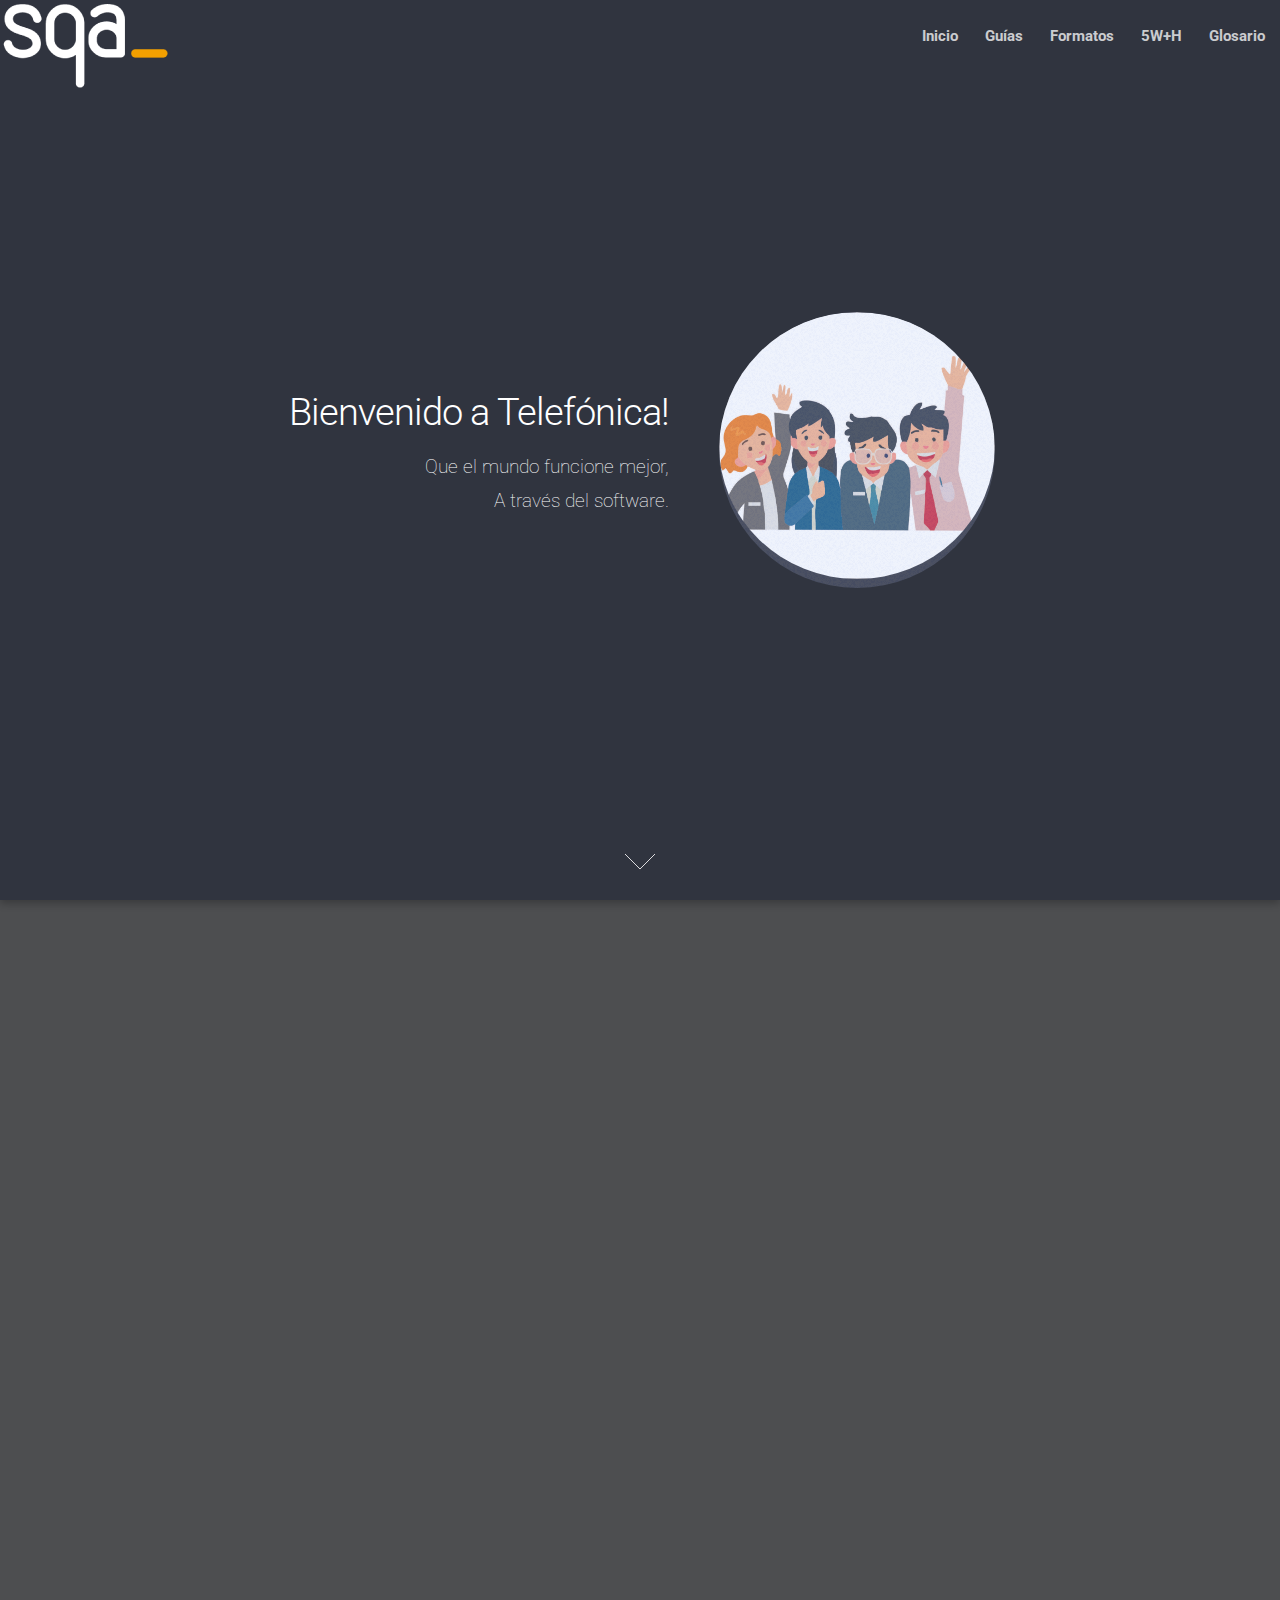
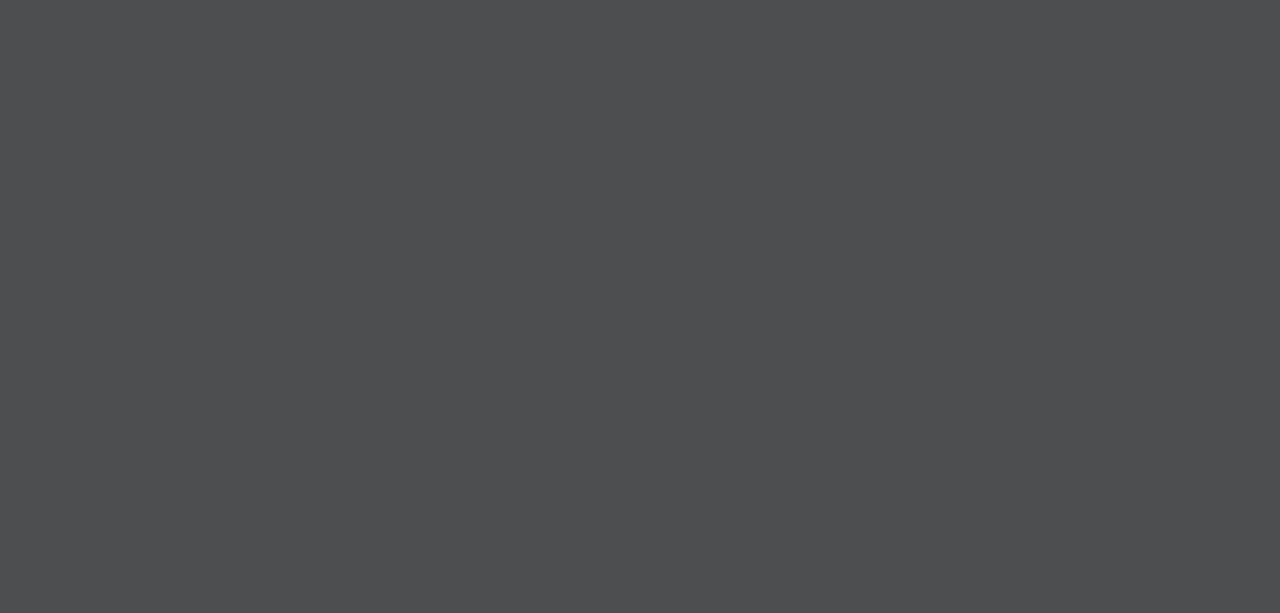
==== commit 5d93ed55: "modificación en todos los modulos" ====
--- a/index.html
+++ b/index.html
@@ -6,7 +6,7 @@
 -->
 <html>
 	<head>
-		<title>Landed by HTML5 UP</title>
+		<title>SQA-Telefónica</title>
 		<meta charset="utf-8" />
 		<meta name="viewport" content="width=device-width, initial-scale=1, user-scalable=no" />
 		<link rel="stylesheet" href="https://stackpath.bootstrapcdn.com/bootstrap/4.1.3/css/bootstrap.min.css" integrity="sha384-MCw98/SFnGE8fJT3GXwEOngsV7Zt27NXFoaoApmYm81iuXoPkFOJwJ8ERdknLPMO" crossorigin="anonymous">
@@ -17,27 +17,27 @@
 		<div id="page-wrapper">
 
 			<!-- Header -->
-				<header id="header">
-					<img class="sqaLogo"  src="images/sqaLogo.png" href="index.html"> 
-					<nav id="nav">
-						<ul>
-							<li><a href="index.html">Inicio</a></li>
-							<li>
-								<a href="#">Guías</a>
-								<ul>
-									<li><a href="CP.html">Casos de prueba</a></li>
-									<li><a href="PAP.html">PAP</a></li>
-									<li><a href="repositorio.html">Repositorio</a></li>
-									<li><a href="QM-RQM.html">QM Y RQM</a></li>
+			<header id="header">
+				<img class="sqaLogo"  src="images/sqaLogo.png" href="index.html"> 
+				<nav id="nav">
+					<ul>
+						<li><a href="index.html">Inicio</a></li>
+						<li>
+							<a href="#">Guías</a>
+							<ul>
+								<li><a href="CP.html">Casos de prueba</a></li>
+								<li><a href="PAP.html">PAP</a></li>
+								<li><a href="repositorio.html">Repositorio</a></li>
+								<li><a href="QM-RQM.html">QM Y RQM</a></li>
 
-								</ul>
-							</li>
-							<li><a href="formatos.html">Formatos</a></li>
-							<li><a href="5w+h.php">5W+H</a></li>
-							<li><a href="glosario.html">Glosario</a></li>
-						</ul>
-					</nav>
-				</header>
+							</ul>
+						</li>
+						<li><a href="formatos.html">Formatos</a></li>
+						<li><a href="5w+h.php">5W+H</a></li>
+						<li><a href="glosario.html">Glosario</a></li>
+					</ul>
+				</nav>
+			</header>
 
 			<!-- Banner -->
 				<section id="banner">
@@ -106,11 +106,7 @@
 						</div>
 					</div>
 					</section>
-						<footer id="footer" class="major">
-							<ul class="copyright">
-								<li>&copy; SQA. All rights reserved.</li>
-							</ul>
-						</footer>
+
 					
 				
 	</div>
--- a/assets/css/main.css
+++ b/assets/css/main.css
@@ -5,7 +5,80 @@
 	Landed by HTML5 UP
 	html5up.net | @ajlkn
 	Free for personal and commercial use under the CCA 3.0 license (html5up.net/license)
-*/
+*/ 
+
+
+
+#fe-c5 {
+	top: 3320px;
+	position: absolute;
+	width: 750px;
+	height: 350px;
+}
+
+#hu {
+	width: 280px;
+	height: 280px;
+	margin-top: 800px;
+	position: absolute;
+	margin-left: 800px;	
+}
+
+#hu-c4 {
+	top: 1350px;
+	position: absolute;
+	width: 750px;
+	height: 350px;
+
+}
+
+	#build {
+		width: 499px;
+		height: 230px;
+		margin-top: 880px;
+		position: absolute;
+		margin-left: 100px;	
+
+	}
+	#build-c3 {
+		top: 2210px;
+		position: absolute;
+
+	}
+
+	#suite {
+		width: 500px;
+		height: 300px;
+		margin-top: 300px;
+		position: absolute;
+		margin-left: 100px;	
+
+	}	
+
+    #suites-c2 {
+		margin-top: 135px;
+		position: absolute;
+
+	}
+
+	#casos {
+		width: 330px;
+		height: 330px;
+		margin-left: 730px;	
+		margin-top: -280px;
+		position: absolute;
+	}
+
+	#CP-c1 {
+		width: 60%;
+		height: 300px;
+	}
+
+	#btn-wh {
+		margin-left: 500px;
+		
+	}
+
 	#R-C5 {
 		width: 550PX;
 		height: 380px;
@@ -23,7 +96,7 @@
 	}
 	#R-C2 {
 		width: 550PX;
-		height: 350px;
+		height: 320px;
 		margin-left: 100px;
 	}	
 	#R-C1 {
@@ -34,7 +107,9 @@
 
 	#glo {
 		line-height: 2em;
-		margin: 40px 100px;
+		margin-top: 150px;
+		margin-left: 120px;
+
 	}
 
 	#cont4 {
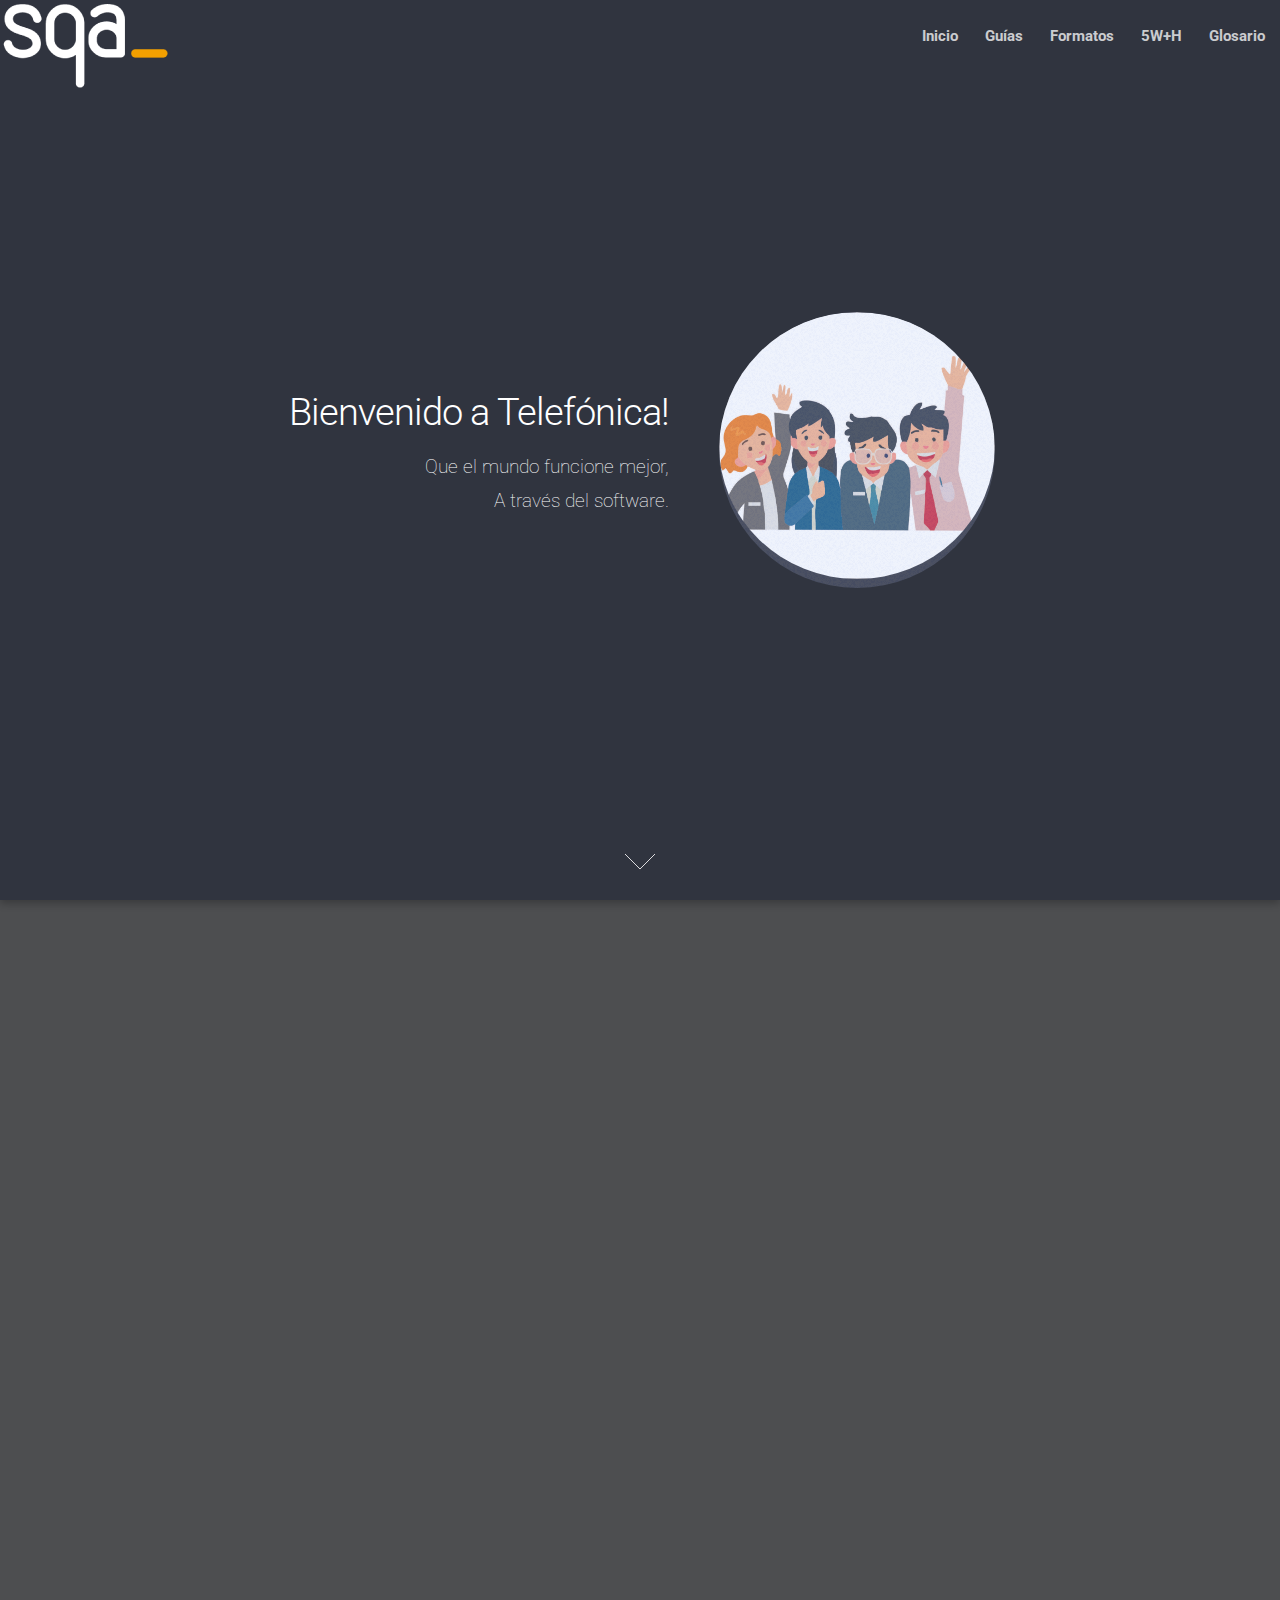
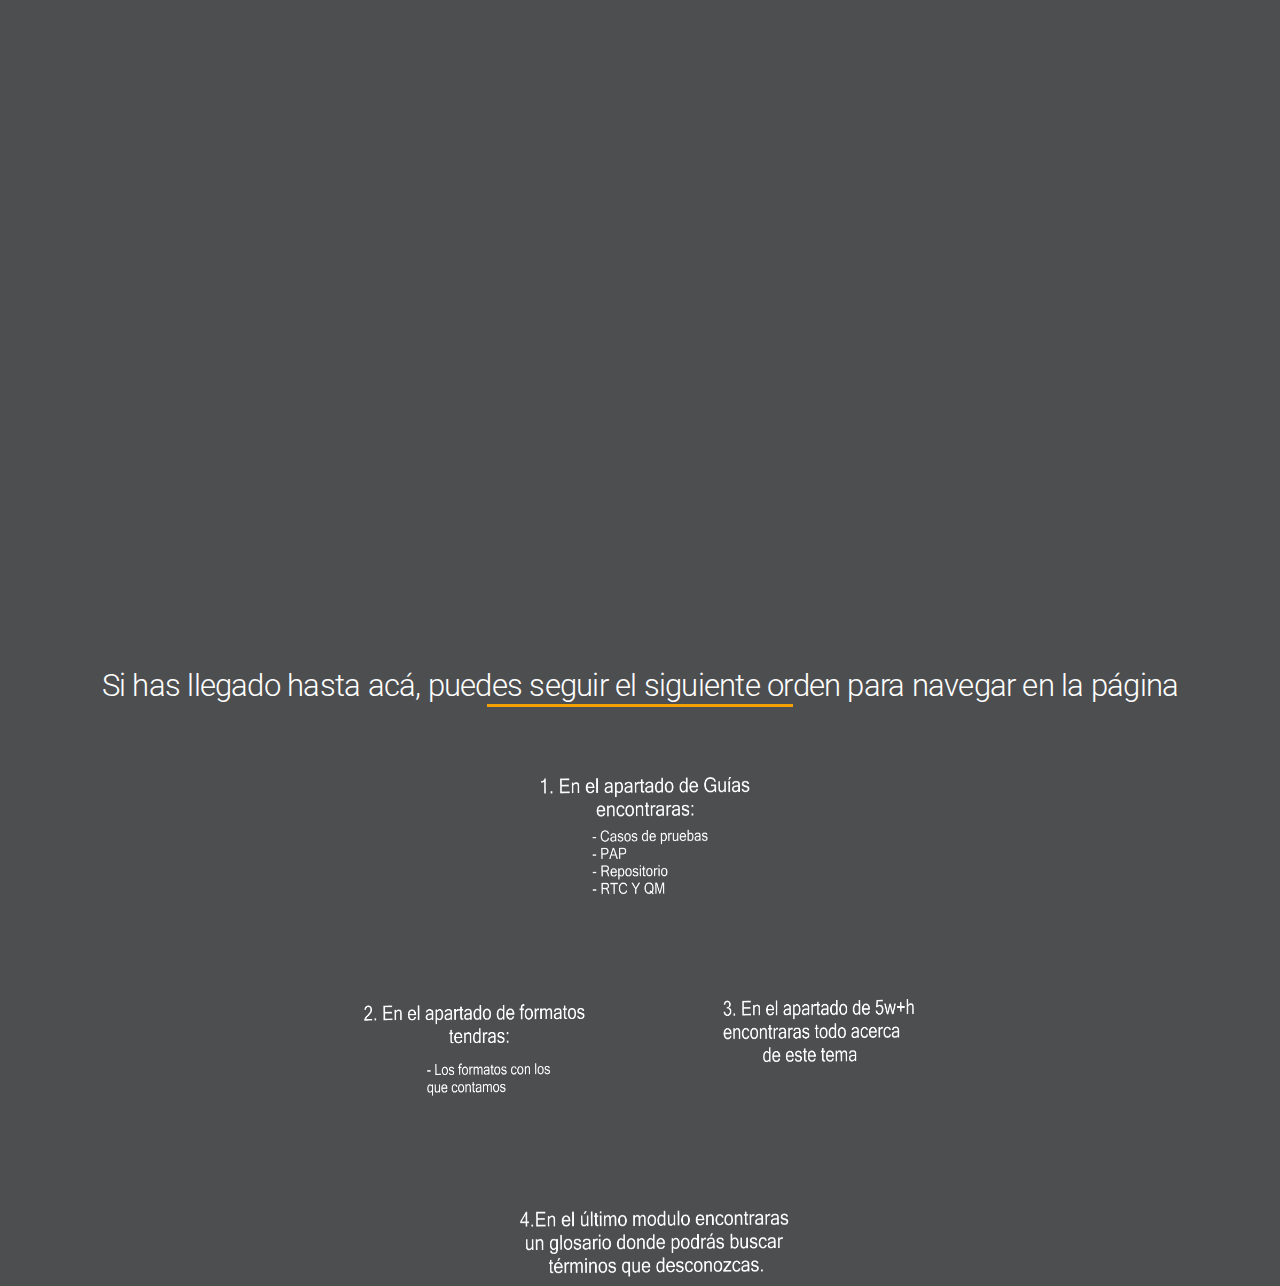
==== commit 5c1a5a95: "cambios" ====
--- a/index.html
+++ b/index.html
@@ -1,8 +1,6 @@
 <!DOCTYPE HTML>
 <!--
-	Landed by HTML5 UP
-	html5up.net | @ajlkn
-	Free for personal and commercial use under the CCA 3.0 license (html5up.net/license)
+SQA-Telefonica || derechos reservados
 -->
 <html>
 	<head>
@@ -28,12 +26,12 @@
 								<li><a href="CP.html">Casos de prueba</a></li>
 								<li><a href="PAP.html">PAP</a></li>
 								<li><a href="repositorio.html">Repositorio</a></li>
-								<li><a href="QM-RQM.html">QM Y RQM</a></li>
+								<li><a href="QM-RQM.html">RTC Y QM</a></li>
 
 							</ul>
 						</li>
 						<li><a href="formatos.html">Formatos</a></li>
-						<li><a href="5w+h.php">5W+H</a></li>
+						<li><a href="5w+h.html">5W+H</a></li>
 						<li><a href="glosario.html">Glosario</a></li>
 					</ul>
 				</nav>
@@ -54,7 +52,7 @@
 				</section>
 
 
-			<!-- Four -->
+			<!-- one -->
 				<section id="one" class="wrapper style1 special fade-up">
 					<div class="container">
 						<header class="major">
@@ -82,7 +80,6 @@
 								<section class="col-12 col-6-medium col-12-xsmall">
 								<header class="major">
 									<h2 class="Pro-cal font-weight-bold">Profesionales de Calidad</h2>
-									
 								</header>
 								</section>
 								
@@ -105,11 +102,21 @@
 							</div>
 						</div>
 					</div>
+				</section>
+					<section>
+						<div class="container">
+							<section class="col-12 col-6-medium col-12-xsmall">
+								<header class="major">
+									<h2 class="Pro-cal font-weight-bold">Si has llegado hasta acá,
+										puedes seguir el siguiente orden para navegar en la página
+									</h2>
+								</header>
+								</section>
+							<img id="ind" src="images/induccion.png">
+						</div>
 					</section>
+		</div>
 
-					
-				
-	</div>
         <!-- boostrap -->
 		<script src="https://code.jquery.com/jquery-3.3.1.slim.min.js" integrity="sha384-q8i/X+965DzO0rT7abK41JStQIAqVgRVzpbzo5smXKp4YfRvH+8abtTE1Pi6jizo" crossorigin="anonymous"></script>
 		<script src="https://cdnjs.cloudflare.com/ajax/libs/popper.js/1.14.3/umd/popper.min.js" integrity="sha384-ZMP7rVo3mIykV+2+9J3UJ46jBk0WLaUAdn689aCwoqbBJiSnjAK/l8WvCWPIPm49" crossorigin="anonymous"></script>
--- a/assets/css/main.css
+++ b/assets/css/main.css
@@ -7,7 +7,11 @@
 	Free for personal and commercial use under the CCA 3.0 license (html5up.net/license)
 */ 
 
-
+#ind {
+	width: 550px;
+	height: 500px;
+	margin-left: 300px;
+}
 
 #fe-c5 {
 	top: 3320px;
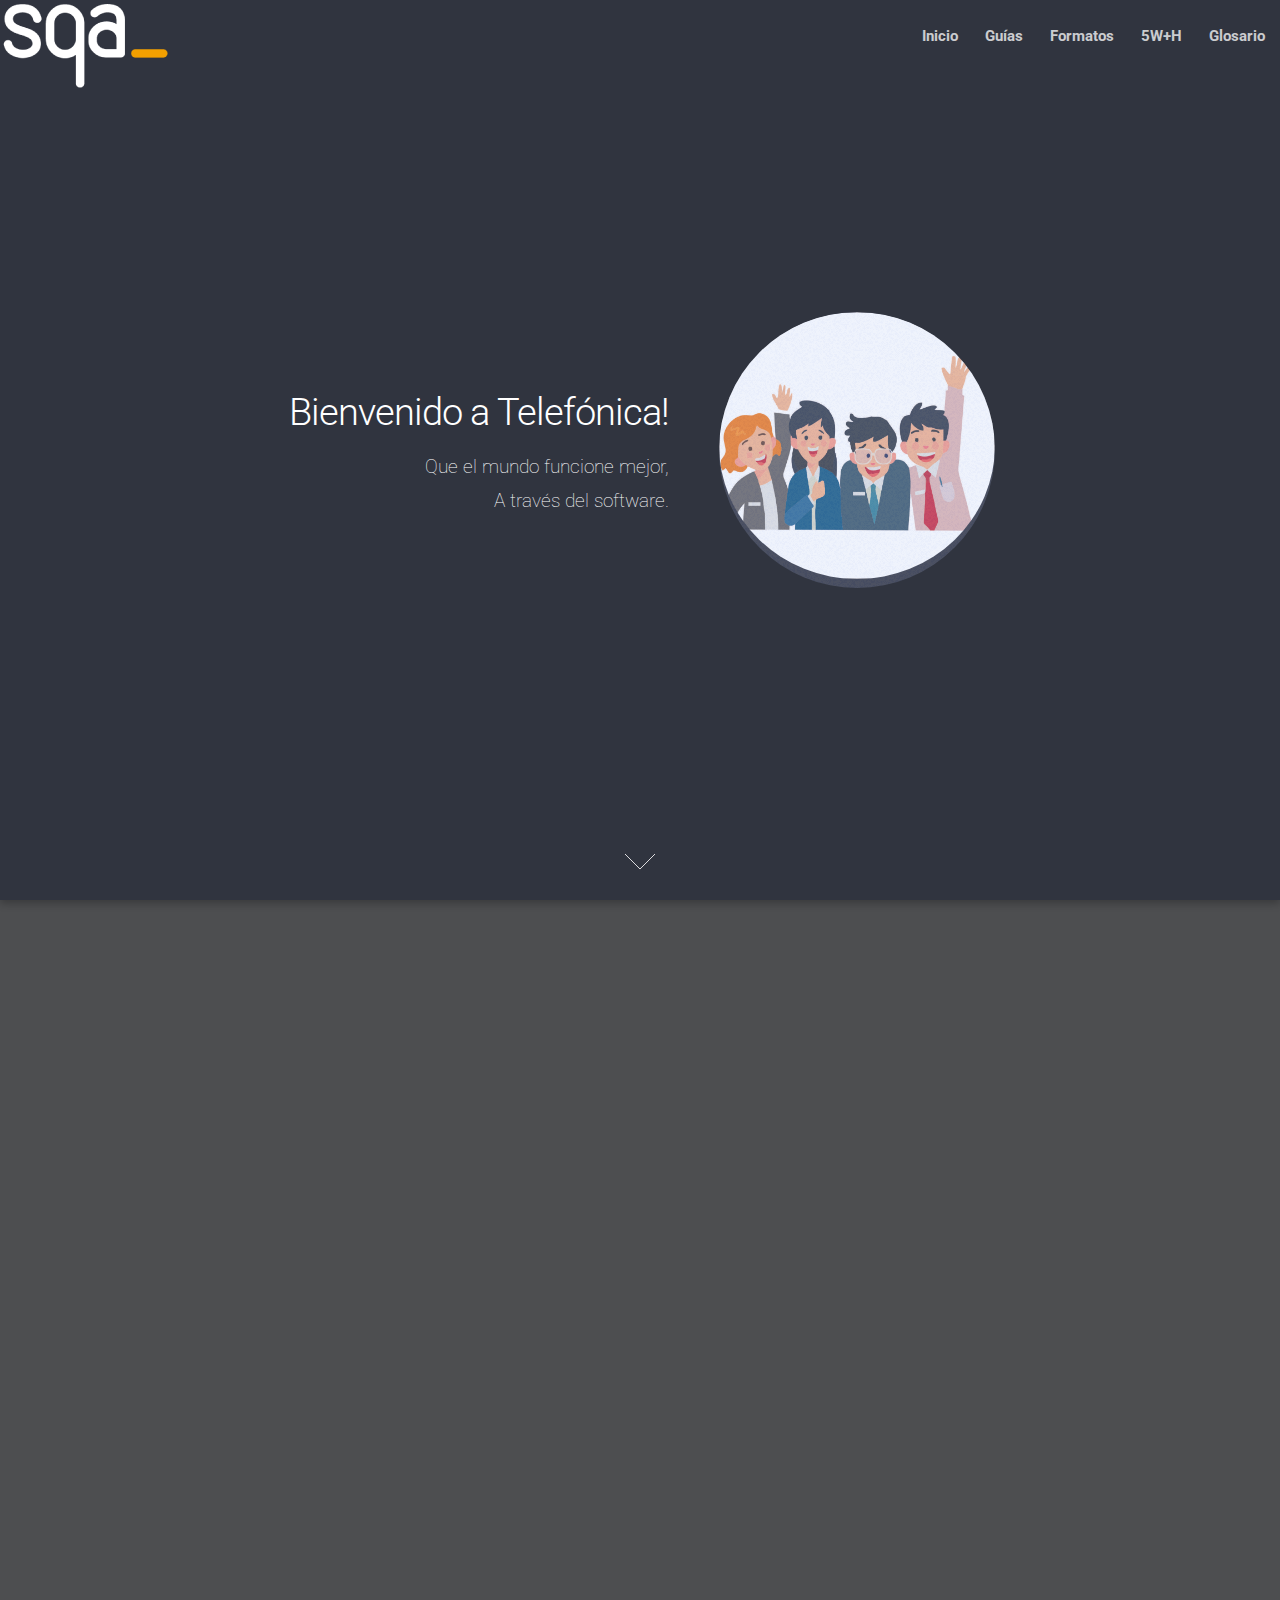
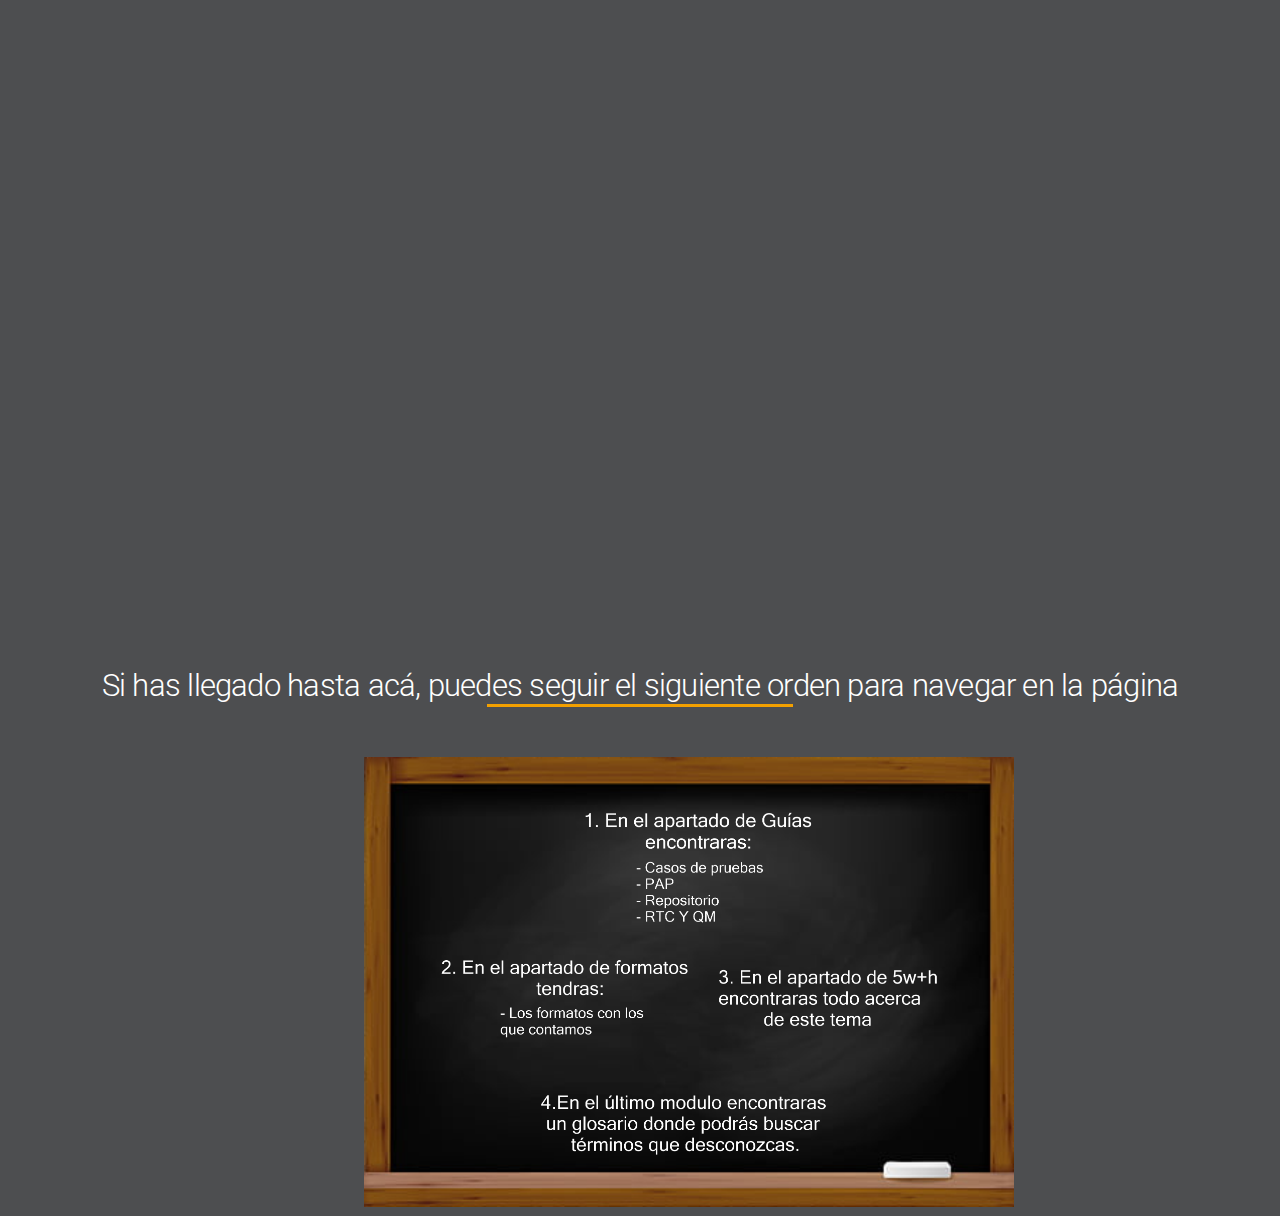
==== commit 801dfa36: "Actualización proyecto" ====
--- a/index.html
+++ b/index.html
@@ -117,6 +117,7 @@
 					</section>
 		</div>
 
+
         <!-- boostrap -->
 		<script src="https://code.jquery.com/jquery-3.3.1.slim.min.js" integrity="sha384-q8i/X+965DzO0rT7abK41JStQIAqVgRVzpbzo5smXKp4YfRvH+8abtTE1Pi6jizo" crossorigin="anonymous"></script>
 		<script src="https://cdnjs.cloudflare.com/ajax/libs/popper.js/1.14.3/umd/popper.min.js" integrity="sha384-ZMP7rVo3mIykV+2+9J3UJ46jBk0WLaUAdn689aCwoqbBJiSnjAK/l8WvCWPIPm49" crossorigin="anonymous"></script>
--- a/assets/css/main.css
+++ b/assets/css/main.css
@@ -8,9 +8,10 @@
 */ 
 
 #ind {
-	width: 550px;
-	height: 500px;
+	width: 650px;
+	height: 450px;
 	margin-left: 300px;
+	margin-top: -20px;
 }
 
 #fe-c5 {
@@ -121,16 +122,17 @@
 		padding: 20px;
 		width: 80%;
 		height: 400px;
-		margin-top: 350px;
+		margin-top: 500px;
 		
 	}
 
 	#cont3 {
 		margin: 40px 100px;
 		padding: 20px;
-		width: 80%;
+		margin-left: 650px;
+		width: 35%;
 		height: 400px;
-		margin-top: 150px;
+		margin-top: -410px;
 		
 	}	
 	#table {
@@ -141,25 +143,19 @@
 	
 	}
 
-	#img-cont2 {
-		width: 550px;
-		height: 350px;
-		margin-left: 150px;
-		margin-top: 10px;
-	}
-
 	#cont2 {
 		margin: 40px 100px;
 		padding: 20px;
-		width: 50%;
+		width: 35%;
 		height: 400px;
+		margin-top: -50px;
 		
 	}
 
 	#img-wh{
 		width: 350px;
 		height: 350px;
-		margin-top: -400px;
+		margin-top: -280px;
 		margin-left: 600px;
 	}
 
@@ -168,7 +164,7 @@
 		padding: 20px;
 		width: 50%;
 		height: 400px;
-		margin-top: 150px;
+		margin-top: 50px;
 	}
 /*Logo*/
 
@@ -3749,11 +3745,6 @@
 				font-weight: 400;
 			}
 
-			#footer .icons .icon.alt:before {
-				color: #272833 !important;
-				text-shadow: 1px 0 0 rgba(255, 255, 255, 0.5), -1px 0 0 rgba(255, 255, 255, 0.5), 0 1px 0 rgba(255, 255, 255, 0.5), 0 -1px 0 rgba(255, 255, 255, 0.5);
-			}
-
 		#footer .copyright {
 			color: rgba(255, 255, 255, 0.5);
 			font-size: 0.8em;
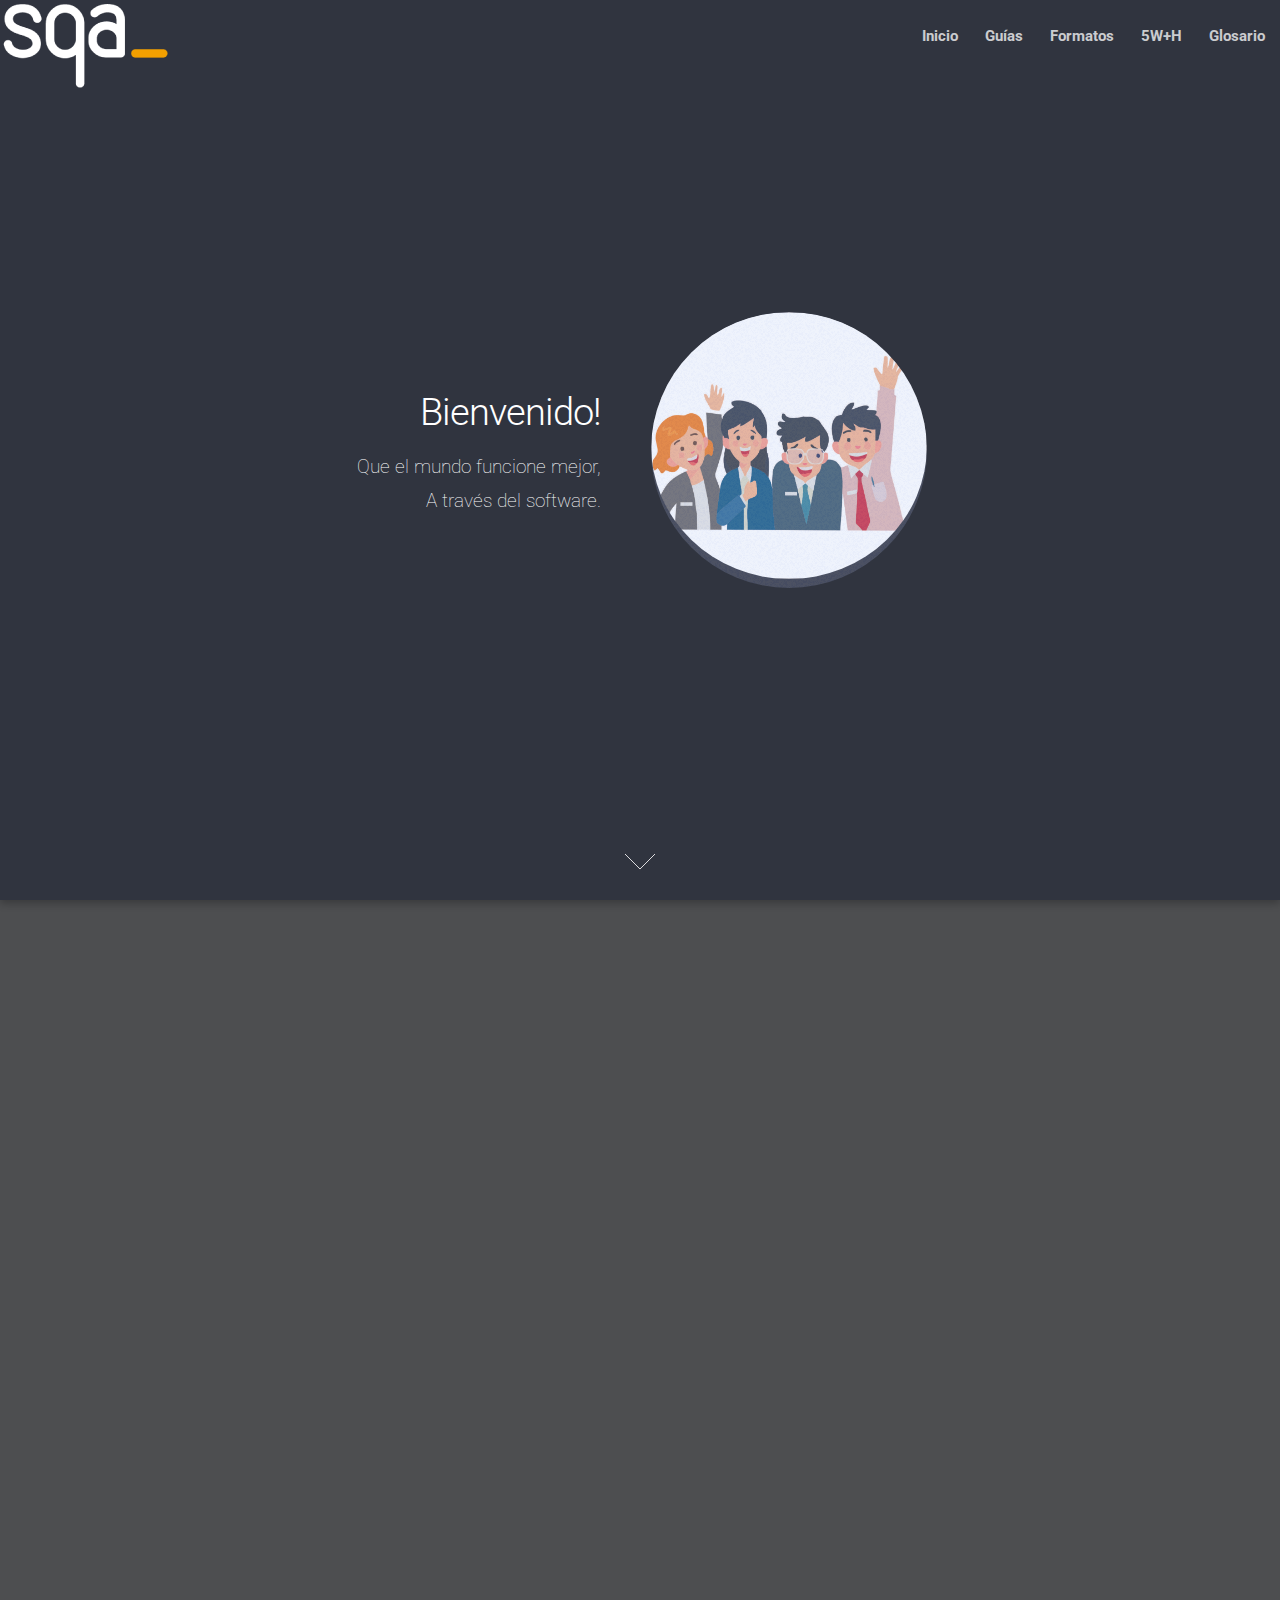
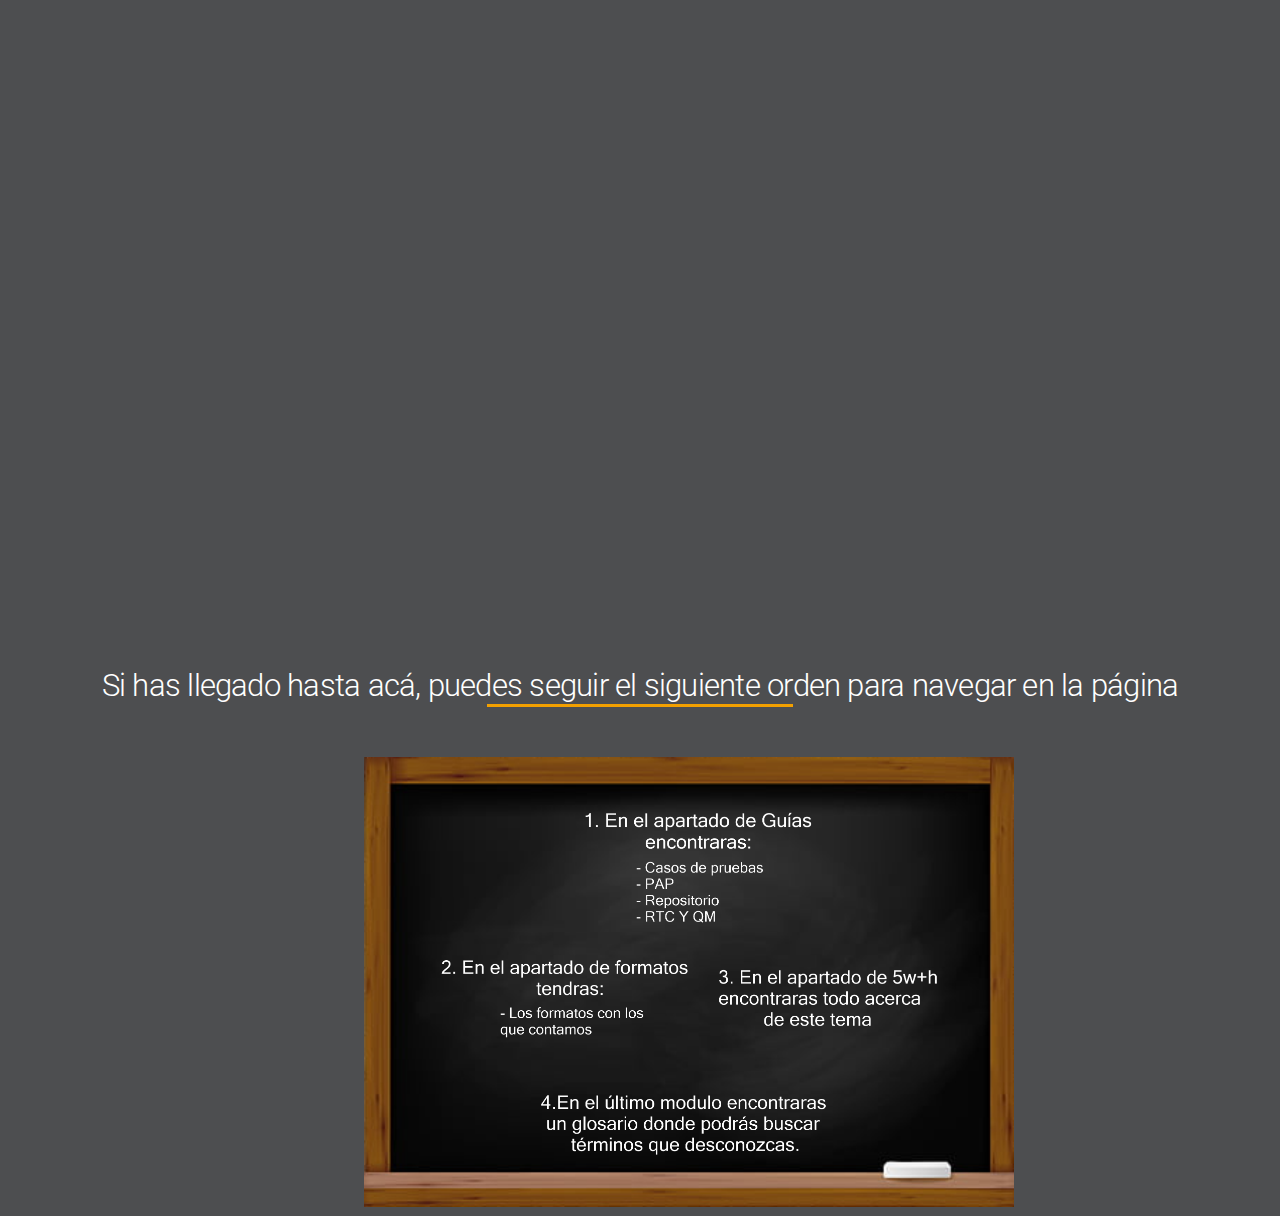
==== commit ebc8c5b9: "Actualizació 2.0" ====
--- a/index.html
+++ b/index.html
@@ -1,10 +1,10 @@
 <!DOCTYPE HTML>
 <!--
-SQA-Telefonica || derechos reservados
+SQA || derechos reservados
 -->
 <html>
 	<head>
-		<title>SQA-Telefónica</title>
+		<title>SQA</title>
 		<meta charset="utf-8" />
 		<meta name="viewport" content="width=device-width, initial-scale=1, user-scalable=no" />
 		<link rel="stylesheet" href="https://stackpath.bootstrapcdn.com/bootstrap/4.1.3/css/bootstrap.min.css" integrity="sha384-MCw98/SFnGE8fJT3GXwEOngsV7Zt27NXFoaoApmYm81iuXoPkFOJwJ8ERdknLPMO" crossorigin="anonymous">
@@ -41,7 +41,7 @@
 				<section id="banner">
 					<div class="content">
 						<header>
-							<h2 class="Bnd font-weight-bold">Bienvenido a Telefónica!</h2>
+							<h2 class="Bnd font-weight-bold">Bienvenido!</h2>
 							<p>Que el mundo funcione mejor,<br />
 								A través del software. <br /> 
 								
@@ -57,7 +57,7 @@
 					<div class="container">
 						<header class="major">
 							<h2 class="Nu-equ font-weight-bold">Nuestro equipo</h2>
-							<p class="p-desc">A continuación conoceras las personas que te acompañaran en telefónica</p>
+							<p class="p-desc">A continuación conoceras las personas que te acompañaran.</p>
 						</header>
 						<div class="box alt">
 							<div class="row gtr-uniform">
@@ -69,7 +69,7 @@
 								<section class="col-6 col-6-medium col-12-xsmall">
 									<span class="icon solid alt major fa-user-alt"></span>
 									<h3>Jose Javier Rodriguez Santos</h3>
-									<p>Gerente de servicios SQA para Telefónica.</p>
+									<p>Gerente de servicios SQA.</p>
 								</section>
 								<section class="col-4 col-6-medium col-12-xsmall">
 									<span class="icon solid alt major fa-user-alt"></span>
--- a/assets/css/main.css
+++ b/assets/css/main.css
@@ -2,40 +2,165 @@
 @import url("https://fonts.googleapis.com/css?family=Roboto:100,300,100italic,300italic");
 
 /*
-	Landed by HTML5 UP
-	html5up.net | @ajlkn
-	Free for personal and commercial use under the CCA 3.0 license (html5up.net/license)
+SQA || Derechos reservados
 */ 
 
-#ind {
-	width: 650px;
-	height: 450px;
-	margin-left: 300px;
-	margin-top: -20px;
-}
-
-#fe-c5 {
-	top: 3320px;
-	position: absolute;
-	width: 750px;
-	height: 350px;
-}
-
-#hu {
-	width: 280px;
-	height: 280px;
-	margin-top: 800px;
-	position: absolute;
-	margin-left: 800px;	
-}
-
-#hu-c4 {
-	top: 1350px;
-	position: absolute;
-	width: 750px;
-	height: 350px;
-
-}
+	#Nu-equ1 {
+		color: white;
+		}
+
+	#table2 {
+		border: 3px solid #4d4e50;
+		border-collapse: collapse;
+		background-color: #4d4e50;
+
+	}
+
+	#table2 thead tr th {
+		border: 3px solid #4d4e50;
+		background-color: #4d4e50;
+	}
+
+	#table2 tbody tr td {
+		border: 3px solid #4d4e50;
+		background-color: #4d4e50;
+	}
+
+	#table2_info {
+		color: white;
+		font-size: 14px;
+	}
+
+	#header1 {
+		
+		background: #30343f;
+		box-shadow: 0 0 0.25em 0 rgba(0, 0, 0, 0.25);
+		cursor: default;
+		height: 5.1em;
+		left: 5;
+		line-height: 3.5em;
+		position: fixed;
+		top: 0;
+		width: 100%;
+		z-index: 100;
+		font-size: 17px;
+	}
+	#header1 nav  {
+		position: absolute;
+		right: 1em;
+		top: 10px;
+		font-weight: bold;
+	}
+
+		#header1 nav ul {
+			margin: 0;
+		}
+
+			#header1 nav ul li {
+				display: inline-block;
+				margin-left: 1.1em;
+			}
+
+				#header1 nav ul li a, #header1 nav ul li span {
+					border: 0;
+					color: inherit;
+					display: inline-block;
+					height: inherit;
+					line-height: inherit;
+					outline: 0;
+				}
+
+					#header1 nav ul li a.button, #header1 nav ul li span.button {
+						height: 2em;
+						line-height: 2em;
+						padding: 0 1.25em;
+					}
+
+					#header1 nav ul li a:not(.button):before, #header1 nav ul li span:not(.button):before {
+						margin-right: 0.5em;
+					}
+
+				#header1 nav ul li.active > a, #header1 nav ul li.active > span {
+					color: #ffffff;
+				}
+
+				#header1 nav ul li > ul {
+					display: none;
+				}
+
+	#nav1 {
+		
+		font-family: "Roboto", Helvetica, sans-serif;
+		color: white;
+	}
+
+	#table1 {
+		border: 3px solid rgba(243,160,0,1);
+		background-color: rgba(255, 248, 220, 0.781);
+	}
+
+	#table1 thead tr th {
+		border: 3px solid rgba(243,160,0,1);
+	}
+
+	#table1 tbody tr td {
+		background-color: rgba(255, 248, 220, 0.781);
+	}
+
+	#table1_info {
+		color: white;
+		font-size: 14px;
+	}
+
+	#tarea {
+		width: 520px;
+		height: 320px;
+	}
+
+	#flujo {
+		width: 600px;
+		height: 350px;
+	}
+
+	#pdp {
+		width: 580px;
+		height: 310px;
+	}
+
+	#QM {
+		width: 520px;
+		height: 320px;
+	}
+
+	#ind {
+		width: 650px;
+		height: 450px;
+		margin-left: 300px;
+		margin-top: -20px;
+	}
+
+	#fe-c5 {
+		top: 3320px;
+		position: absolute;
+		width: 750px;
+		height: 350px;
+	}
+
+	#hu {
+		width: 280px;
+		height: 280px;
+		margin-top: 800px;
+		position: absolute;
+		margin-left: 800px;	
+	}
+
+	#hu-c4 {
+		top: 1450px;
+		position: absolute;
+		width: 750px;
+		height: 350px;
+
+	}
 
 	#build {
 		width: 499px;
@@ -134,14 +259,24 @@
 		height: 400px;
 		margin-top: -410px;
 		
-	}	
+	}
+	
 	#table {
-		
+		text-align: center;
+		border: 3px solid rgba(243,160,0,1);
+		background-color: rgba(255, 248, 220, 0.781);
 		width: 80%;
 		height: 350px;
 		margin-left: 150px;
+		color: black;
 	
 	}
+
+
+	tbody a {
+		color: rgba(243,160,0,1);
+	}
+
 
 	#cont2 {
 		margin: 40px 100px;
